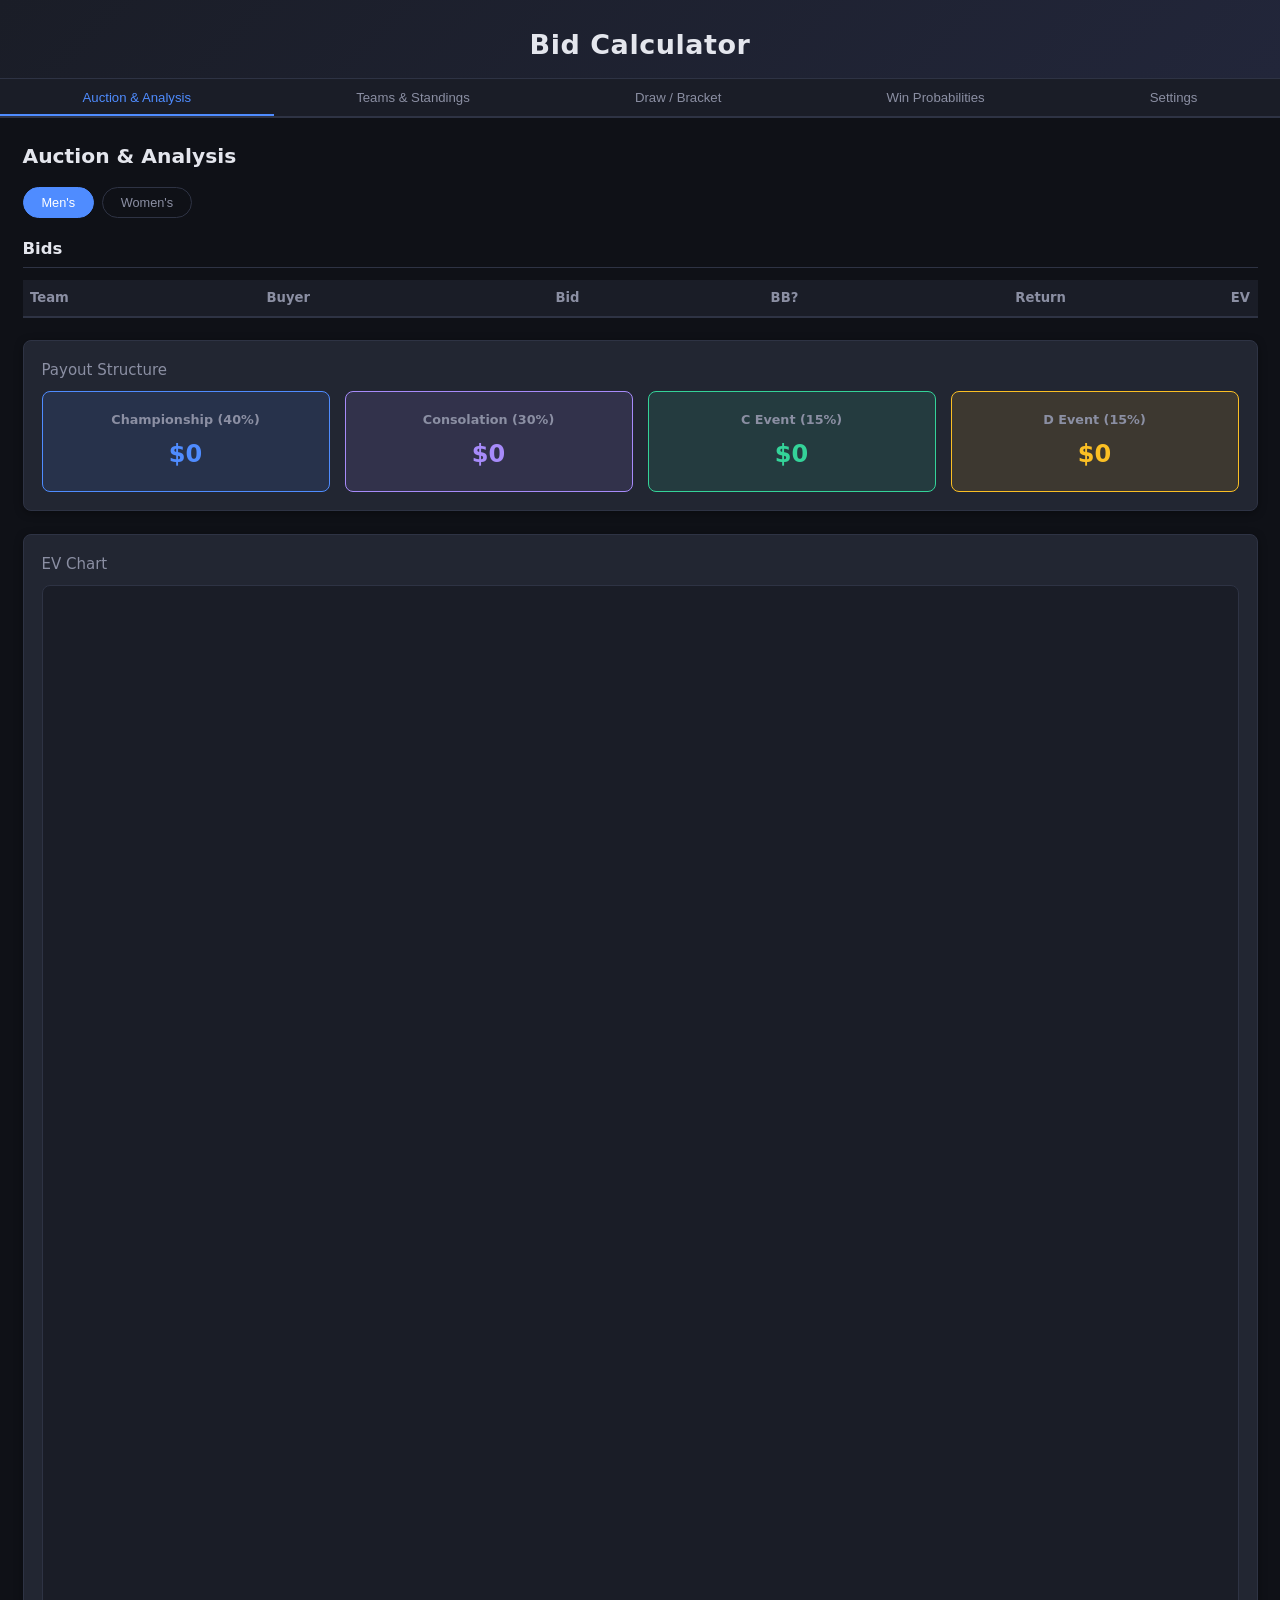
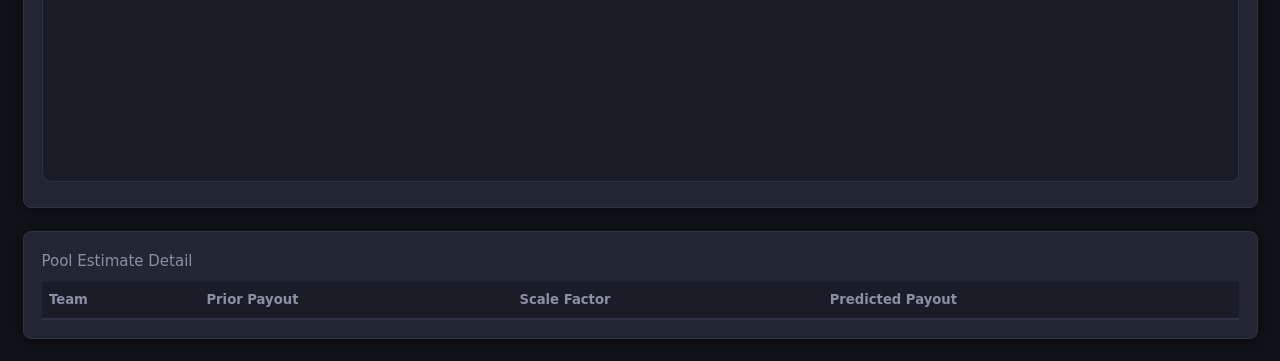
==== index.html @ 03e73da7 "Refactor event payout labels: Update A/B Event to Championship/Consolation" ====
<!DOCTYPE html>
<html lang="en">
<head>
  <meta charset="UTF-8">
  <meta name="viewport" content="width=device-width, initial-scale=1.0">
  <title>Calcutta Auction — Curling Bonspiel</title>
  <link rel="stylesheet" href="css/styles.css">
</head>
<body>
  <header>
    <h1>Bid Calculator</h1>
  </header>

  <nav class="tab-bar">
    <button class="tab active" data-tab="auction">Auction &amp; Analysis</button>
    <button class="tab" data-tab="teams">Teams &amp; Standings</button>
    <button class="tab" data-tab="draw">Draw / Bracket</button>
    <button class="tab" data-tab="odds">Win Probabilities</button>
    <button class="tab" data-tab="settings">Settings</button>
  </nav>



  <!-- ═══════════════════  TEAMS & STANDINGS  ═══════════════════ -->
  <section id="teams" class="panel">
    <h2>Teams &amp; League Standings</h2>
    <div class="division-toggle">
      <button class="div-btn active" data-division="mens">Men's</button>
      <button class="div-btn" data-division="womens">Women's</button>
    </div>

    <table id="standings-table" class="sortable">
      <thead>
        <tr>
          <th data-sort="name">Team</th>
          <th data-sort="wins">W</th>
          <th data-sort="losses">L</th>
          <th data-sort="ties">T</th>
          <th data-sort="winPct">Win %</th>
        </tr>
      </thead>
      <tbody></tbody>
    </table>

    <div class="card wide" style="margin-top:1.5rem;">
      <h3>Head-to-Head Records</h3>
      <div id="h2h-matrix" class="matrix-container"></div>
    </div>
  </section>

  <!-- ═══════════════════  DRAW / BRACKET  ═══════════════════ -->
  <section id="draw" class="panel">
    <h2>Draw / Bracket</h2>
    <div class="division-toggle">
      <button class="div-btn active" data-division="mens">Men's</button>
      <button class="div-btn" data-division="womens">Women's</button>
    </div>

    <div class="event-tabs">
      <button class="event-tab active" data-event="a">A Event</button>
      <button class="event-tab" data-event="b">B Event</button>
      <button class="event-tab" data-event="champ">Championship</button>
      <button class="event-tab" data-event="c">C Event</button>
      <button class="event-tab" data-event="d">D Event</button>
      <button class="event-tab" data-event="path">Path to Win</button>
    </div>

    <div id="bracket-container"></div>
  </section>

  <!-- ═══════════════════  WIN PROBABILITIES  ═══════════════════ -->
  <section id="odds" class="panel">
    <h2>Win Probabilities</h2>
    <div class="division-toggle">
      <button class="div-btn active" data-division="mens">Men's</button>
      <button class="div-btn" data-division="womens">Women's</button>
    </div>

    <table id="odds-table">
      <thead>
        <tr>
          <th>Team</th>
          <th>Champ %</th>
          <th>Consol %</th>
          <th>C %</th>
          <th>D %</th>
          <th>Any Event %</th>
        </tr>
      </thead>
      <tbody></tbody>
    </table>

    <div class="card wide" style="margin-top:1.5rem;">
      <h3>Probability Chart</h3>
      <canvas id="odds-chart" height="300"></canvas>
    </div>
  </section>

  <!-- ═══════════════════  AUCTION & ANALYSIS  ═══════════════════ -->
  <section id="auction" class="panel active">
    <h2>Auction &amp; Analysis</h2>
    <div class="division-toggle">
      <button class="div-btn active" data-division="mens">Men's</button>
      <button class="div-btn" data-division="womens">Women's</button>
    </div>

    <!-- ── Bids Entry ── -->
    <div class="auction-section">
      <h3 class="section-heading">Bids</h3>

      <table id="bids-table">
        <thead>
          <tr>
            <th>Team</th>
            <th>Buyer</th>
            <th>Bid</th>
            <th>BB?</th>
            <th>Return</th>
            <th>EV</th>
          </tr>
        </thead>
        <tbody></tbody>
      </table>
    </div>

    <!-- ── Payout Structure ── -->
    <div class="card wide" style="margin-top:1.5rem;">
      <h3>Payout Structure</h3>
      <div class="payout-grid">
        <div class="payout-card a-event">
          <h4 id="payout-a-hdr">Championship (40%)</h4>
          <p id="payout-a" class="big-number">$0</p>
        </div>
        <div class="payout-card b-event">
          <h4 id="payout-b-hdr">Consolation (30%)</h4>
          <p id="payout-b" class="big-number">$0</p>
        </div>
        <div class="payout-card c-event">
          <h4 id="payout-c-hdr">C Event (15%)</h4>
          <p id="payout-c" class="big-number">$0</p>
        </div>
        <div class="payout-card d-event">
          <h4 id="payout-d-hdr">D Event (15%)</h4>
          <p id="payout-d" class="big-number">$0</p>
        </div>
      </div>
    </div>

    <!-- ── Charts ── -->
    <div class="card wide" style="margin-top:1.5rem;">
      <h3>EV Chart</h3>
      <canvas id="ev-chart" height="300"></canvas>
    </div>

    <div class="card wide" style="margin-top:1.5rem;">
      <h3>Pool Estimate Detail</h3>
      <table id="pool-table">
        <thead>
          <tr><th>Team</th><th>Prior Payout</th><th>Scale Factor</th><th>Predicted Payout</th></tr>
        </thead>
        <tbody></tbody>
      </table>
    </div>
  </section>

  <!-- ═══════════════════  SETTINGS  ═══════════════════ -->
  <section id="settings" class="panel">
    <h2>Settings</h2>

    <div class="settings-grid">
      <div class="card">
        <h3>Payout Configuration</h3>
        <div class="form-group">
          <label>Championship Payout %</label>
          <input type="number" id="set-payout-a" value="40" min="0" max="100">
        </div>
        <div class="form-group">
          <label>Consolation Payout %</label>
          <input type="number" id="set-payout-b" value="30" min="0" max="100">
        </div>
        <div class="form-group">
          <label>C Event Payout %</label>
          <input type="number" id="set-payout-c" value="15" min="0" max="100">
        </div>
        <div class="form-group">
          <label>D Event Payout %</label>
          <input type="number" id="set-payout-d" value="15" min="0" max="100">
        </div>
      </div>

      <div class="card">
        <h3>Prior Year Pools</h3>
        <div class="form-group">
          <label>Men's Pool (2025)</label>
          <input type="number" id="set-mens-pool" value="12400">
        </div>
        <div class="form-group">
          <label>Women's Pool (2025)</label>
          <input type="number" id="set-womens-pool" value="4700">
        </div>
      </div>

      <div class="card">
        <h3>Self Buy-Back</h3>
        <div class="form-group">
          <label>Buy-Back Fee</label>
          <input type="number" id="set-buyback-fee" value="40">
        </div>
        <div class="form-group">
          <label>Buy-Back Payout Share %</label>
          <input type="number" id="set-buyback-pct" value="25">
        </div>
      </div>



      <div class="card">
        <h3>Odds Weights (Python script)</h3>
        <div class="info-box" style="margin-bottom:0;">
          <p>Win probabilities are computed offline via:<br>
          <code>python scripts/calculate_odds.py</code></p>
          <p style="margin-top:.4rem;">Configure weights with CLI flags:<br>
          <code>--standings-weight 0.5 --h2h-weight 0.3 --draw-weight 0.2</code></p>
        </div>
      </div>

      <div class="card">
        <h3>Data Management</h3>
        <button id="btn-save-all" class="btn btn-primary" style="width:100%;margin-bottom:0.5rem;">Save All Data (LocalStorage)</button>
        <button id="btn-load-all" class="btn" style="width:100%;margin-bottom:0.5rem;">Load Saved Data</button>
        <button id="btn-export-all" class="btn" style="width:100%;margin-bottom:0.5rem;">Export All as JSON</button>
        <button id="btn-clear-all" class="btn btn-danger" style="width:100%;">Clear All Data</button>
      </div>
    </div>
  </section>

  <!-- ═══════════════════  MODALS  ═══════════════════ -->
  <div id="modal-overlay" class="modal-overlay hidden">
    <div id="modal" class="modal">
      <div class="modal-header">
        <h3 id="modal-title"></h3>
        <button class="modal-close">&times;</button>
      </div>
      <div id="modal-body" class="modal-body"></div>
      <div class="modal-footer">
        <button id="modal-cancel" class="btn">Cancel</button>
        <button id="modal-save" class="btn btn-primary">Save</button>
      </div>
    </div>
  </div>

  <!-- Scripts -->
  <script src="js/bundled-data.js"></script>
  <script src="js/pool-estimator.js"></script>
  <script src="js/odds.js"></script>
  <script src="js/data.js"></script>
  <script src="js/app.js"></script>
</body>
</html>
---- css/styles.css ----
/* ═══════════════════════════════════════════════════════════
   Calcutta Auction — Curling Bonspiel  |  Styles
   ═══════════════════════════════════════════════════════════ */

:root {
  --bg:        #0f1117;
  --surface:   #1a1d27;
  --card:      #222632;
  --border:    #2e3344;
  --text:      #e4e6ed;
  --muted:     #8b8fa3;
  --primary:   #4f8cff;
  --primary-h: #6ba0ff;
  --success:   #34d399;
  --warning:   #fbbf24;
  --danger:    #f87171;
  --a-event:   #4f8cff;
  --b-event:   #a78bfa;
  --c-event:   #34d399;
  --d-event:   #fbbf24;
  --radius:    8px;
  --shadow:    0 2px 8px rgba(0,0,0,.35);
}

*, *::before, *::after { box-sizing: border-box; margin: 0; padding: 0; }

html { font-size: 15px; }

body {
  font-family: 'Segoe UI', system-ui, -apple-system, sans-serif;
  background: var(--bg);
  color: var(--text);
  min-height: 100vh;
  line-height: 1.55;
}

/* ── Header ── */
header {
  text-align: center;
  padding: 1.6rem 1rem .8rem;
  background: linear-gradient(135deg, #1a1d27 0%, #22263a 100%);
  border-bottom: 1px solid var(--border);
}
header h1 { font-size: 1.8rem; font-weight: 700; letter-spacing: .02em; }
.subtitle { color: var(--muted); margin-top: .25rem; font-size: .92rem; }

/* ── Tab Bar ── */
.tab-bar {
  display: flex;
  gap: 0;
  background: var(--surface);
  border-bottom: 2px solid var(--border);
  overflow-x: auto;
  scrollbar-width: thin;
}
.tab {
  flex: 1 1 auto;
  padding: .75rem 1.1rem;
  border: none;
  background: none;
  color: var(--muted);
  cursor: pointer;
  font-size: .88rem;
  font-weight: 500;
  white-space: nowrap;
  transition: color .2s, box-shadow .2s;
}
.tab:hover { color: var(--text); }
.tab.active {
  color: var(--primary);
  box-shadow: inset 0 -2px 0 var(--primary);
}

/* ── Panels ── */
.panel { display: none; padding: 1.5rem; max-width: 1280px; margin: 0 auto; }
.panel.active { display: block; }
.panel h2 { margin-bottom: 1rem; font-size: 1.35rem; }

/* ── Division Toggles ── */
.division-toggle { display: flex; gap: .5rem; margin-bottom: 1.2rem; }
.div-btn {
  padding: .45rem 1.2rem;
  border: 1px solid var(--border);
  border-radius: 20px;
  background: none;
  color: var(--muted);
  cursor: pointer;
  font-size: .85rem;
  transition: all .2s;
}
.div-btn.active {
  background: var(--primary);
  color: #fff;
  border-color: var(--primary);
}

/* ── Toolbar ── */
.toolbar { display: flex; gap: .6rem; align-items: center; flex-wrap: wrap; margin-bottom: 1rem; }

/* ── Buttons ── */
.btn {
  padding: .5rem 1rem;
  border: 1px solid var(--border);
  border-radius: var(--radius);
  background: var(--card);
  color: var(--text);
  cursor: pointer;
  font-size: .85rem;
  transition: background .15s;
}
.btn:hover { background: var(--border); }
.btn-primary { background: var(--primary); border-color: var(--primary); color: #fff; }
.btn-primary:hover { background: var(--primary-h); }
.btn-danger { background: var(--danger); border-color: var(--danger); color: #fff; }
.btn-danger:hover { opacity: .85; }

/* ── Cards ── */
.card {
  background: var(--card);
  border: 1px solid var(--border);
  border-radius: var(--radius);
  padding: 1.2rem;
  box-shadow: var(--shadow);
}
.card h3 { font-size: 1rem; color: var(--muted); margin-bottom: .6rem; font-weight: 500; }
.card.wide { width: 100%; }
.big-number { font-size: 2rem; font-weight: 700; color: var(--primary); }

/* Dashboard grid */
.dashboard-grid {
  display: grid;
  grid-template-columns: repeat(auto-fit, minmax(200px, 1fr));
  gap: 1rem;
  margin-bottom: 1.5rem;
}

/* Payout grid */
.payout-grid {
  display: grid;
  grid-template-columns: repeat(auto-fit, minmax(180px, 1fr));
  gap: 1rem;
}
.payout-card { text-align: center; padding: 1.2rem; border-radius: var(--radius); }
.payout-card.a-event { background: rgba(79,140,255,.12); border: 1px solid var(--a-event); }
.payout-card.b-event { background: rgba(167,139,250,.12); border: 1px solid var(--b-event); }
.payout-card.c-event { background: rgba(52,211,153,.12); border: 1px solid var(--c-event); }
.payout-card.d-event { background: rgba(251,191,36,.12); border: 1px solid var(--d-event); }
.payout-card h4 { font-size: .85rem; color: var(--muted); margin-bottom: .4rem; }
.payout-card .big-number { font-size: 1.6rem; }
.payout-card.a-event .big-number { color: var(--a-event); }
.payout-card.b-event .big-number { color: var(--b-event); }
.payout-card.c-event .big-number { color: var(--c-event); }
.payout-card.d-event .big-number { color: var(--d-event); }

/* ── Tables ── */
table { width: 100%; border-collapse: collapse; font-size: .88rem; }
thead th {
  text-align: left;
  padding: .5rem .5rem;
  background: var(--surface);
  color: var(--muted);
  font-weight: 600;
  border-bottom: 2px solid var(--border);
  cursor: default;
  white-space: nowrap;
  user-select: none;
}
thead th[data-sort] { cursor: pointer; }
thead th[data-sort]:hover { color: var(--primary); }
tbody td {
  padding: .4rem .5rem;
  border-bottom: 1px solid var(--border);
}
tbody tr:hover { background: rgba(79,140,255,.06); }

#bids-table { table-layout: fixed; }
#bids-table th:nth-child(1) { width: 18%; }   /* Team */
#bids-table th:nth-child(2) { width: 22%; }   /* Buyer */
#bids-table th:nth-child(3) { width: 14%; }   /* Bid */
#bids-table th:nth-child(4) { width: 8%; text-align: center; }  /* BB? */
#bids-table th:nth-child(5) { width: 18%; text-align: right; }  /* Return */
#bids-table th:nth-child(6) { width: 14%; text-align: right; }  /* EV */
#bids-table td:nth-child(4) { text-align: center; }
#bids-table td:nth-child(5),
#bids-table td:nth-child(6) { white-space: nowrap; }

/* ── Settings Grid ── */
.settings-grid {
  display: grid;
  grid-template-columns: repeat(auto-fit, minmax(280px, 1fr));
  gap: 1rem;
}
.form-group { margin-bottom: .8rem; }
.form-group label { display: block; font-size: .82rem; color: var(--muted); margin-bottom: .25rem; }
.form-group input, .form-group select {
  width: 100%;
  padding: .45rem .65rem;
  background: var(--surface);
  border: 1px solid var(--border);
  border-radius: var(--radius);
  color: var(--text);
  font-size: .88rem;
}
.form-group input:focus, .form-group select:focus {
  outline: none;
  border-color: var(--primary);
  box-shadow: 0 0 0 2px rgba(79,140,255,.2);
}

.toolbar label {
  display: flex;
  align-items: center;
  gap: .35rem;
  font-size: .85rem;
  color: var(--muted);
  cursor: pointer;
}

/* ── Auction section headings ── */
.auction-section { }
.section-heading {
  font-size: 1.1rem;
  font-weight: 600;
  color: var(--text);
  margin-bottom: .8rem;
  padding-bottom: .4rem;
  border-bottom: 1px solid var(--border);
}

/* ── Info Box ── */
.info-box {
  background: rgba(79,140,255,.08);
  border: 1px solid rgba(79,140,255,.25);
  border-radius: var(--radius);
  padding: .8rem 1rem;
  margin-bottom: 1.2rem;
  font-size: .85rem;
  color: var(--muted);
}

/* ── Modal ── */
.modal-overlay {
  position: fixed;
  inset: 0;
  background: rgba(0,0,0,.55);
  display: flex;
  align-items: center;
  justify-content: center;
  z-index: 1000;
}
.modal-overlay.hidden { display: none; }
.modal {
  background: var(--card);
  border: 1px solid var(--border);
  border-radius: var(--radius);
  width: 90%;
  max-width: 520px;
  box-shadow: 0 8px 32px rgba(0,0,0,.5);
}
.modal-header {
  display: flex;
  justify-content: space-between;
  align-items: center;
  padding: 1rem 1.2rem;
  border-bottom: 1px solid var(--border);
}
.modal-header h3 { font-size: 1.05rem; }
.modal-close {
  background: none;
  border: none;
  color: var(--muted);
  font-size: 1.4rem;
  cursor: pointer;
}
.modal-close:hover { color: var(--text); }
.modal-body { padding: 1.2rem; }
.modal-footer { display: flex; justify-content: flex-end; gap: .5rem; padding: .8rem 1.2rem; border-top: 1px solid var(--border); }

/* ── H2H Matrix ── */
.matrix-container { overflow-x: auto; }
.matrix-container table { font-size: .78rem; }
.matrix-container th, .matrix-container td { text-align: center; padding: .35rem .5rem; min-width: 45px; }
.matrix-container td.win { background: rgba(52,211,153,.15); color: var(--success); }
.matrix-container td.loss { background: rgba(248,113,113,.12); color: var(--danger); }
.matrix-container td.self { background: var(--surface); color: var(--muted); }

/* ── Event tabs ── */
.event-tabs {
  display: flex; gap: .5rem; margin-bottom: 1rem; flex-wrap: wrap;
}
.event-tab {
  padding: .4rem 1rem; border: 1px solid var(--border); border-radius: var(--radius);
  background: var(--surface); color: var(--text); cursor: pointer; font-size: .85rem;
  transition: background .2s, border-color .2s;
}
.event-tab:hover { border-color: var(--accent); }
.event-tab.active { background: var(--accent); color: #fff; border-color: var(--accent); }

/* ── Bracket tree ── */
.bracket-event { display: none; }
.bracket-event.active { display: block; }

.qualifier-section { margin-bottom: 1.5rem; }
.qualifier-section h4 { color: var(--accent); margin-bottom: .5rem; font-size: .95rem; }

.bracket-tree { display: flex; align-items: center; font-size: .82rem; }
.bt-match { display: flex; align-items: center; }
.bt-seeds { display: flex; flex-direction: column; }
.bt-seed { padding: 2px 0; }
.bt-line { display: flex; flex-direction: column; width: 18px; align-self: stretch; }
.bt-line-t { flex: 1; border-bottom: 2px solid var(--border); border-right: 2px solid var(--border); min-height: 6px; }
.bt-line-b { flex: 1; border-top: 2px solid var(--border); min-height: 6px; }
.bt-out { width: 12px; border-bottom: 2px solid var(--border); align-self: center; }

.bt-team {
  display: inline-block; padding: 3px 10px; margin: 2px 0;
  background: var(--surface); border: 1px solid var(--border); border-radius: 3px;
  white-space: nowrap; min-width: 80px;
}
.bt-team.seed-top { color: var(--success); font-weight: 600; }
.bt-slot {
  display: inline-block; padding: 3px 10px; margin: 2px 0;
  border: 1px dashed var(--border); border-radius: 3px; color: var(--muted);
  font-style: italic; white-space: nowrap; min-width: 80px;
}
.bt-loser { font-size: .72rem; color: var(--muted); margin-left: 4px; white-space: nowrap; }

/* Championship bracket */
.champ-round { margin-bottom: 1rem; }
.champ-round h5 { color: var(--accent); margin-bottom: .4rem; font-size: .88rem; }
.champ-matches { display: flex; flex-wrap: wrap; gap: .5rem; }
.champ-card {
  background: var(--surface); border: 1px solid var(--border); border-radius: var(--radius);
  padding: .5rem 1rem; font-size: .85rem; min-width: 180px;
}
.champ-card .vs { color: var(--muted); margin: 0 .3rem; }
.champ-card .qualifier { color: var(--accent); font-weight: 600; }

/* ── Path to Win ── */
.path-selector { margin-bottom: 1rem; }
.path-selector select {
  background: var(--surface); color: var(--text); border: 1px solid var(--border);
  border-radius: var(--radius); padding: .45rem .8rem; font-size: .9rem; min-width: 200px;
}
.path-rounds { display: flex; flex-direction: column; gap: .75rem; }
.path-round {
  display: flex; align-items: flex-start; gap: .75rem;
}
.path-round-label {
  min-width: 130px; flex-shrink: 0; font-weight: 600; font-size: .85rem;
  color: var(--accent); padding-top: .35rem;
}
.path-opponents {
  display: flex; flex-wrap: wrap; gap: .4rem; align-items: center;
}
.path-opponent {
  background: var(--surface); border: 1px solid var(--border); border-radius: 3px;
  padding: .3rem .7rem; font-size: .82rem; white-space: nowrap;
}
.path-opponent.seed-info { color: var(--muted); font-size: .75rem; }
.path-or { color: var(--muted); font-size: .78rem; font-style: italic; }
.path-divider {
  border: none; border-top: 1px solid var(--border); margin: .25rem 0;
}
.path-section-title {
  font-size: .95rem; font-weight: 700; color: var(--text); margin: .5rem 0 .25rem;
}

/* ── Rating badges ── */
.badge {
  display: inline-block;
  padding: .15rem .55rem;
  border-radius: 12px;
  font-size: .75rem;
  font-weight: 600;
}
.badge-great  { background: rgba(52,211,153,.15); color: var(--success); }
.badge-good   { background: rgba(79,140,255,.15); color: var(--primary); }
.badge-fair   { background: rgba(251,191,36,.15); color: var(--warning); }
.badge-poor   { background: rgba(248,113,113,.15); color: var(--danger); }

/* ── Chart placeholder ── */
canvas { background: var(--surface); border-radius: var(--radius); border: 1px solid var(--border); width: 100%; }

/* ── Responsive ── */
@media (max-width: 768px) {
  header { padding: 1rem .8rem .5rem; }
  header h1 { font-size: 1.3rem; }
  .tab-bar { -webkit-overflow-scrolling: touch; }
  .tab { flex: 0 0 auto; padding: .6rem .7rem; font-size: .75rem; }
  .panel { padding: .7rem; }
  .panel h2 { font-size: 1.1rem; }
  .dashboard-grid { grid-template-columns: repeat(2, 1fr); }
  .settings-grid { grid-template-columns: 1fr; }
  .payout-grid { grid-template-columns: repeat(2, 1fr) !important; gap: .5rem; }
  .payout-card h4 { font-size: .75rem; }
  .payout-card .big-number { font-size: 1.1rem; }

  /* Tables: horizontal scroll wrapper */
  .auction-section, .card.wide { overflow-x: auto; -webkit-overflow-scrolling: touch; }
  #bids-table { table-layout: auto; min-width: 520px; }
  table { font-size: .8rem; }
  thead th { padding: .4rem .35rem; font-size: .75rem; }
  tbody td { padding: .35rem .35rem; }

  /* Bracket tree: scroll horizontally */
  .bracket-tree { font-size: .72rem; }
  .bt-team, .bt-slot { padding: 2px 6px; min-width: 60px; font-size: .72rem; }
  .qualifier-section { overflow-x: auto; -webkit-overflow-scrolling: touch; }

  /* H2H matrix */
  .matrix-container table { font-size: .65rem; }

  /* Path to Win */
  .path-round { flex-direction: column; gap: .3rem; }
  .path-round-label { min-width: unset; }

  /* Charts */
  canvas { height: 200px !important; }

  /* Championship cards */
  .champ-card { min-width: 140px; font-size: .78rem; padding: .4rem .6rem; }
}

/* ── Scrollbar ── */
::-webkit-scrollbar { width: 6px; height: 6px; }
::-webkit-scrollbar-track { background: var(--bg); }
::-webkit-scrollbar-thumb { background: var(--border); border-radius: 3px; }
::-webkit-scrollbar-thumb:hover { background: var(--muted); }
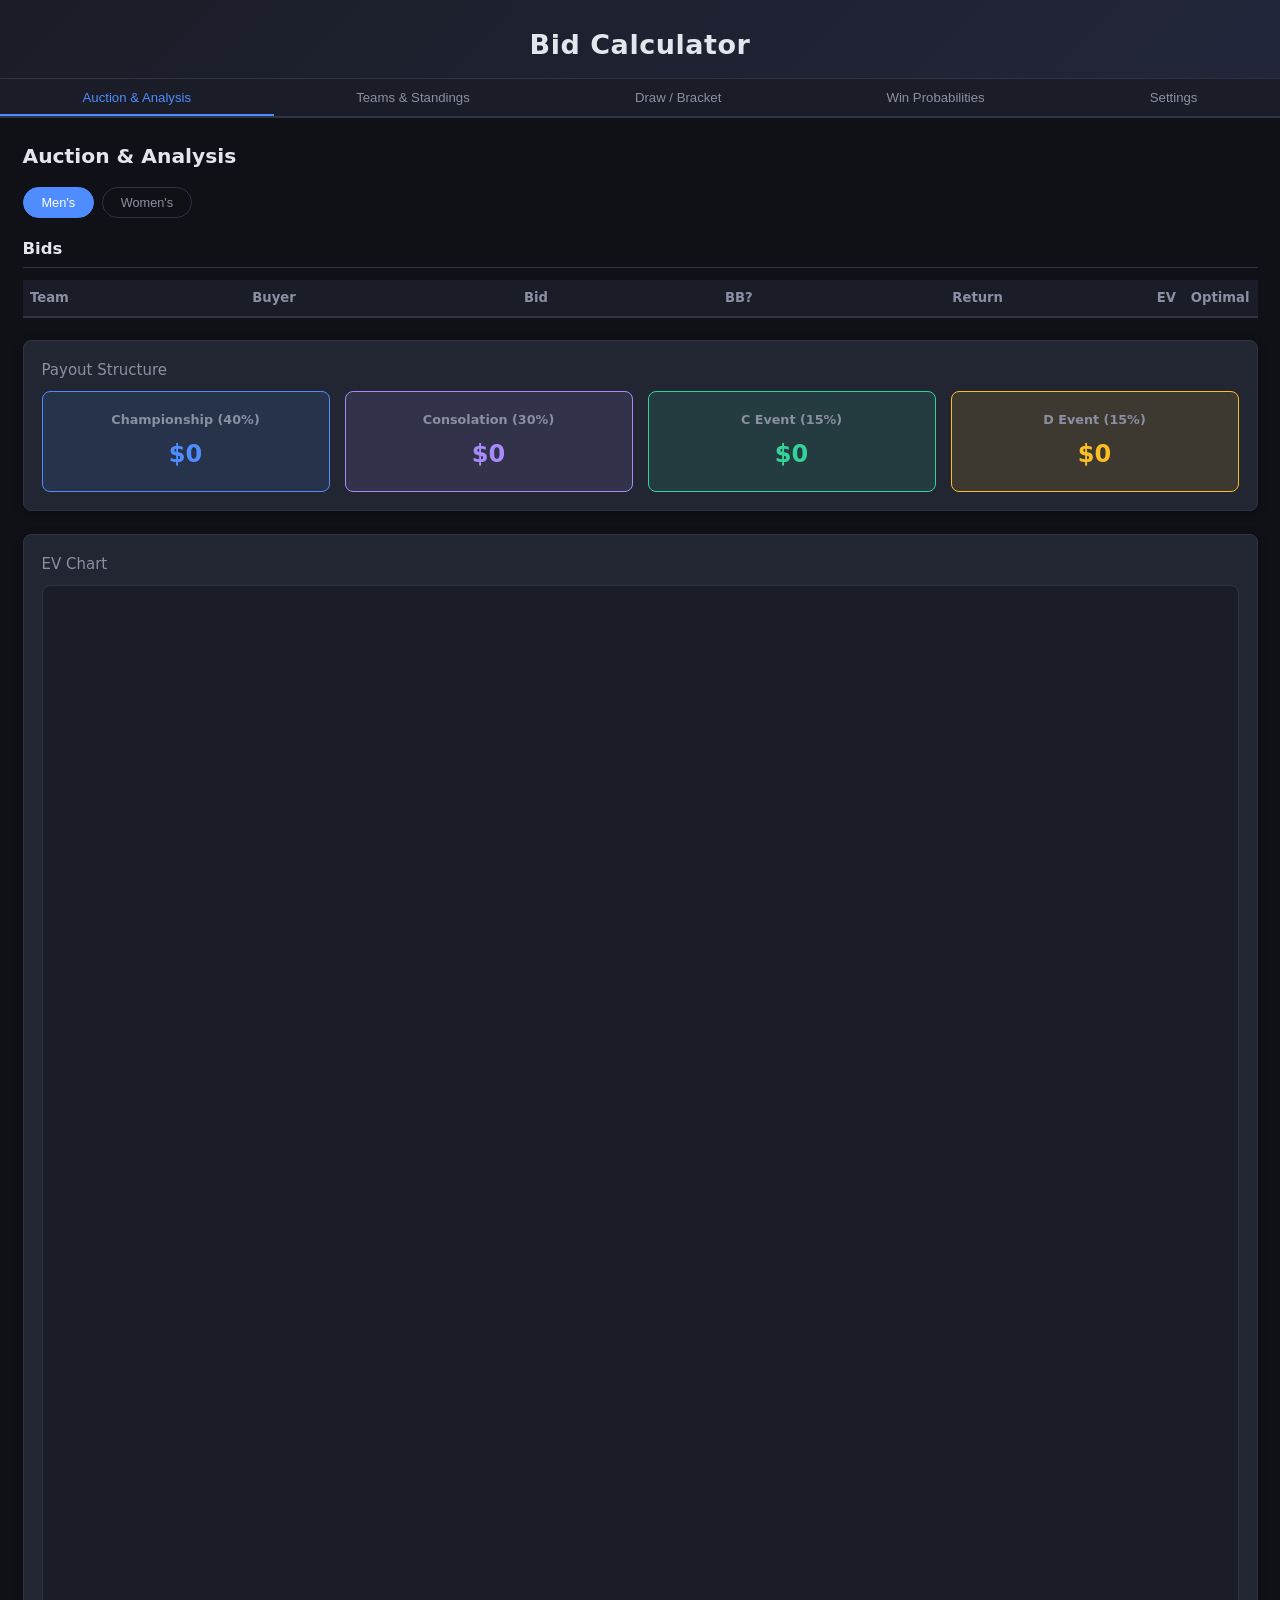
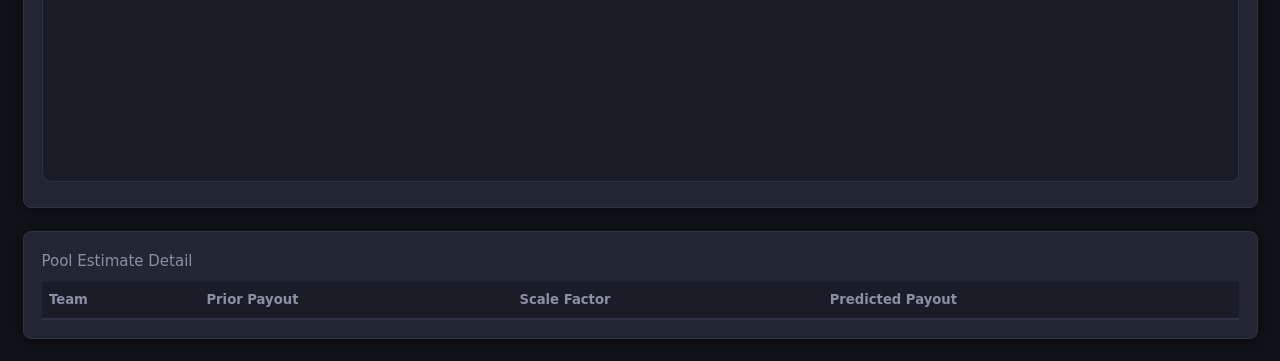
==== commit 8f010bc6: "Enhance pool estimator: add optimal bid calculation and update HTML table structure" ====
--- a/index.html
+++ b/index.html
@@ -117,6 +117,7 @@
             <th>BB?</th>
             <th>Return</th>
             <th>EV</th>
+            <th>Optimal</th>
           </tr>
         </thead>
         <tbody></tbody>
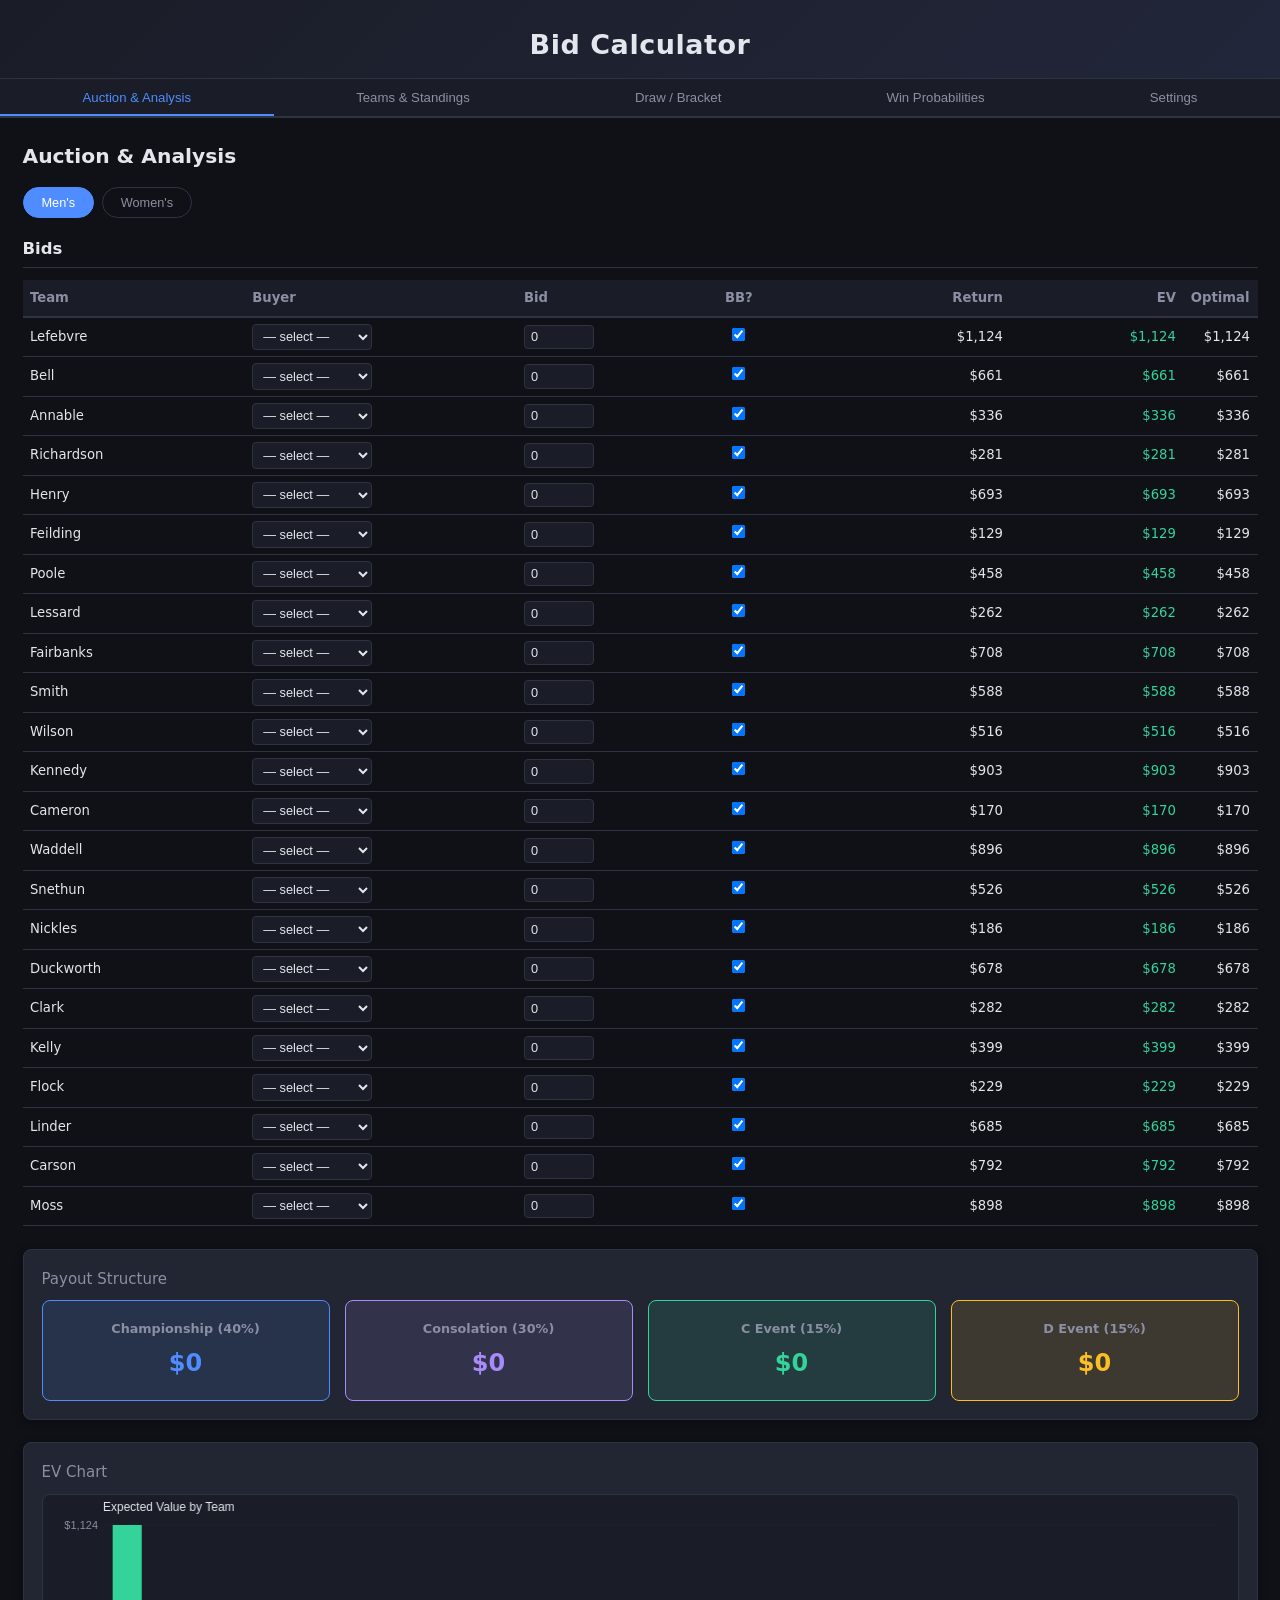
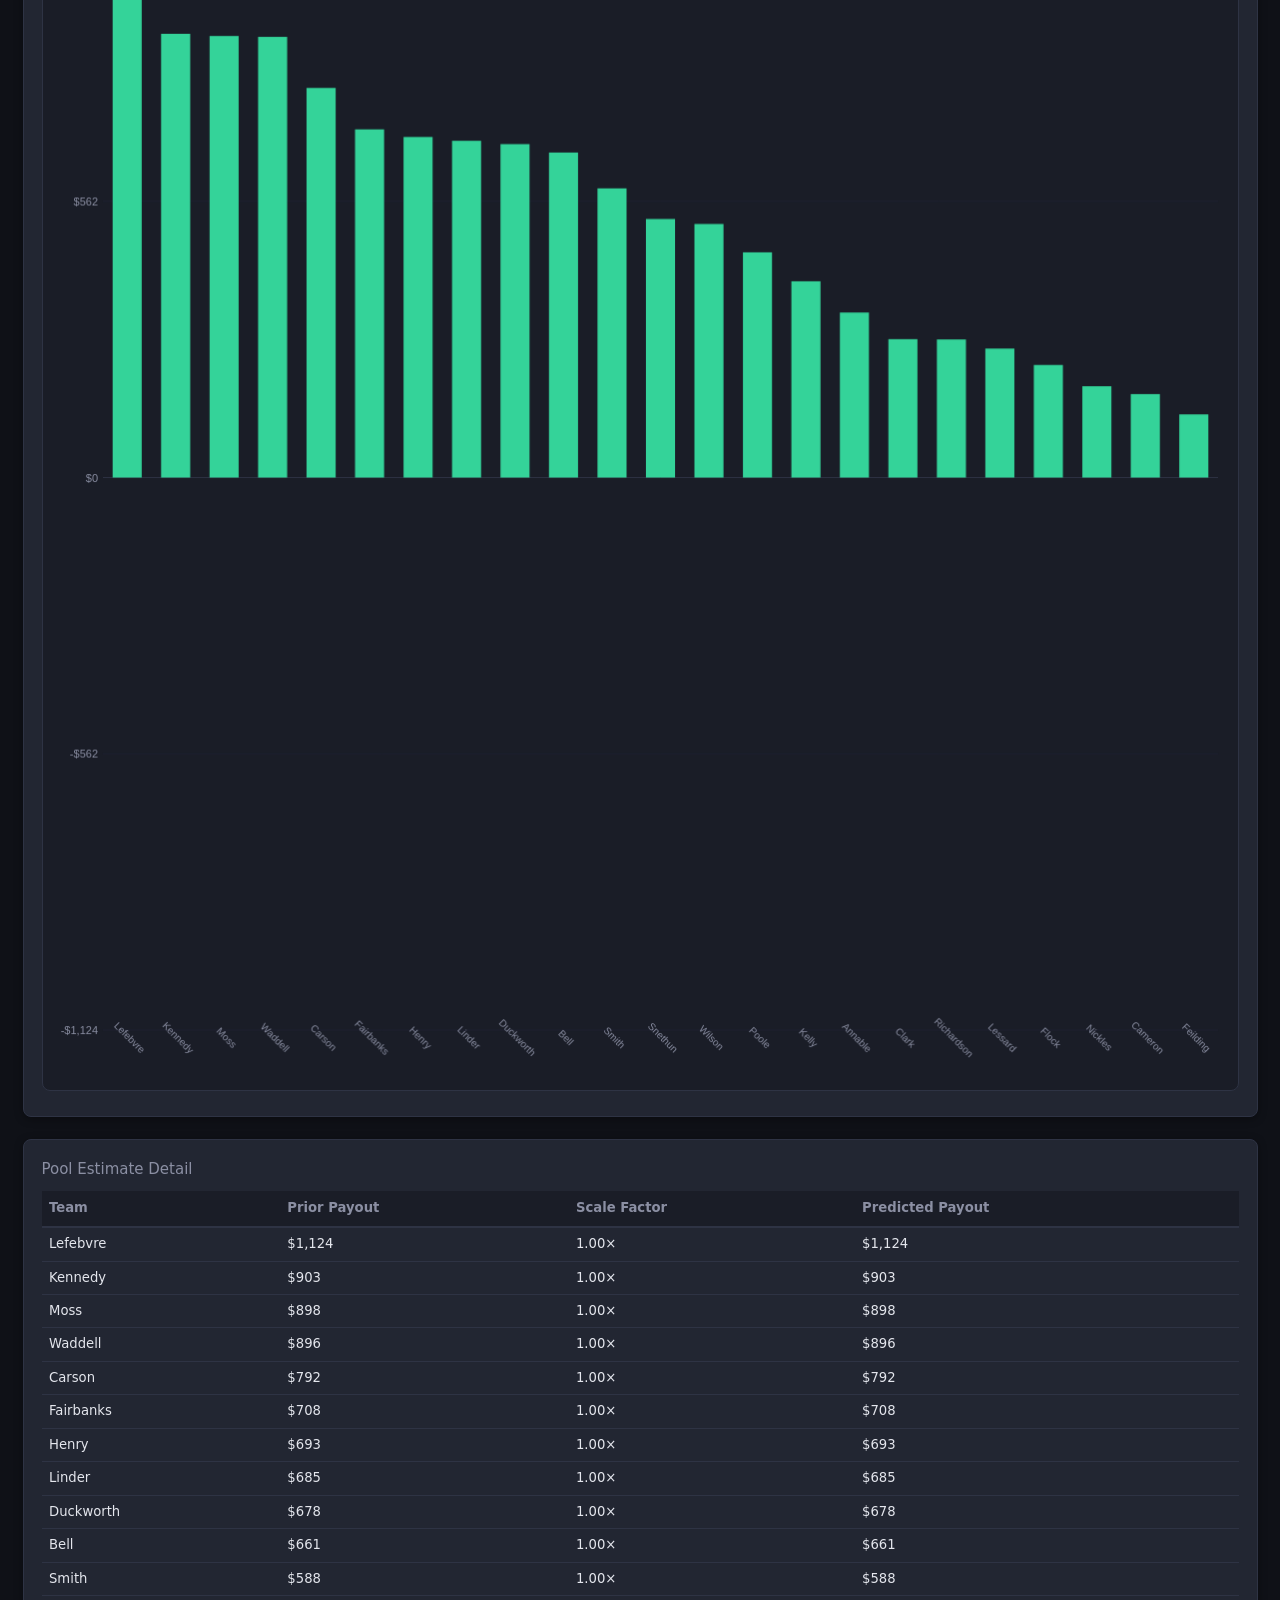
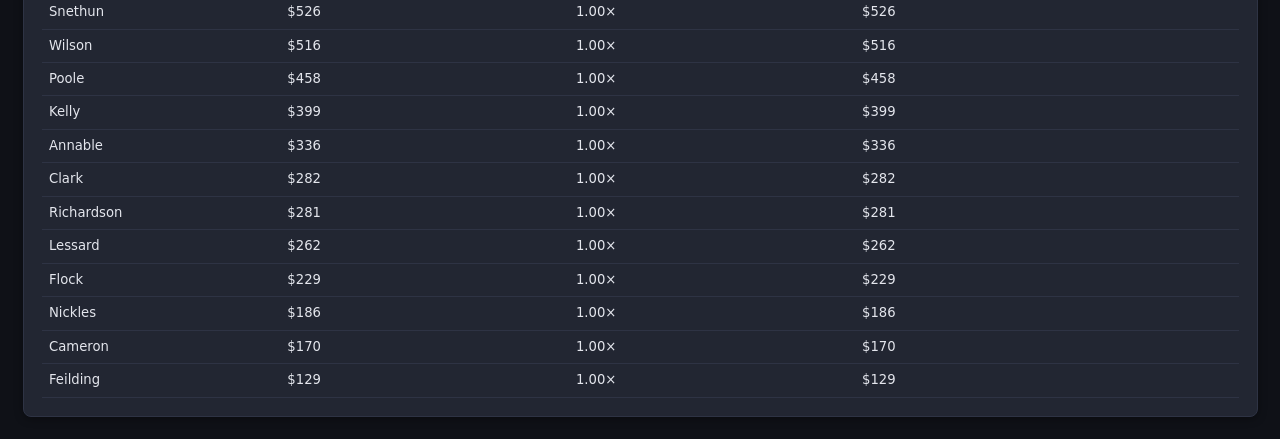
==== commit 92cf6abf: "Refactor: remove head-to-head records from data structures and UI components" ====
--- a/index.html
+++ b/index.html
@@ -42,10 +42,6 @@
       <tbody></tbody>
     </table>
 
-    <div class="card wide" style="margin-top:1.5rem;">
-      <h3>Head-to-Head Records</h3>
-      <div id="h2h-matrix" class="matrix-container"></div>
-    </div>
   </section>
 
   <!-- ═══════════════════  DRAW / BRACKET  ═══════════════════ -->
@@ -221,7 +217,7 @@
           <p>Win probabilities are computed offline via:<br>
           <code>python scripts/calculate_odds.py</code></p>
           <p style="margin-top:.4rem;">Configure weights with CLI flags:<br>
-          <code>--standings-weight 0.5 --h2h-weight 0.3 --draw-weight 0.2</code></p>
+          <code>--standings-weight 0.7 --draw-weight 0.3</code></p>
         </div>
       </div>
 
--- a/css/styles.css
+++ b/css/styles.css
@@ -276,14 +276,6 @@
 .modal-body { padding: 1.2rem; }
 .modal-footer { display: flex; justify-content: flex-end; gap: .5rem; padding: .8rem 1.2rem; border-top: 1px solid var(--border); }
 
-/* ── H2H Matrix ── */
-.matrix-container { overflow-x: auto; }
-.matrix-container table { font-size: .78rem; }
-.matrix-container th, .matrix-container td { text-align: center; padding: .35rem .5rem; min-width: 45px; }
-.matrix-container td.win { background: rgba(52,211,153,.15); color: var(--success); }
-.matrix-container td.loss { background: rgba(248,113,113,.12); color: var(--danger); }
-.matrix-container td.self { background: var(--surface); color: var(--muted); }
-
 /* ── Event tabs ── */
 .event-tabs {
   display: flex; gap: .5rem; margin-bottom: 1rem; flex-wrap: wrap;
@@ -408,9 +400,6 @@
   .bt-team, .bt-slot { padding: 2px 6px; min-width: 60px; font-size: .72rem; }
   .qualifier-section { overflow-x: auto; -webkit-overflow-scrolling: touch; }
 
-  /* H2H matrix */
-  .matrix-container table { font-size: .65rem; }
-
   /* Path to Win */
   .path-round { flex-direction: column; gap: .3rem; }
   .path-round-label { min-width: unset; }
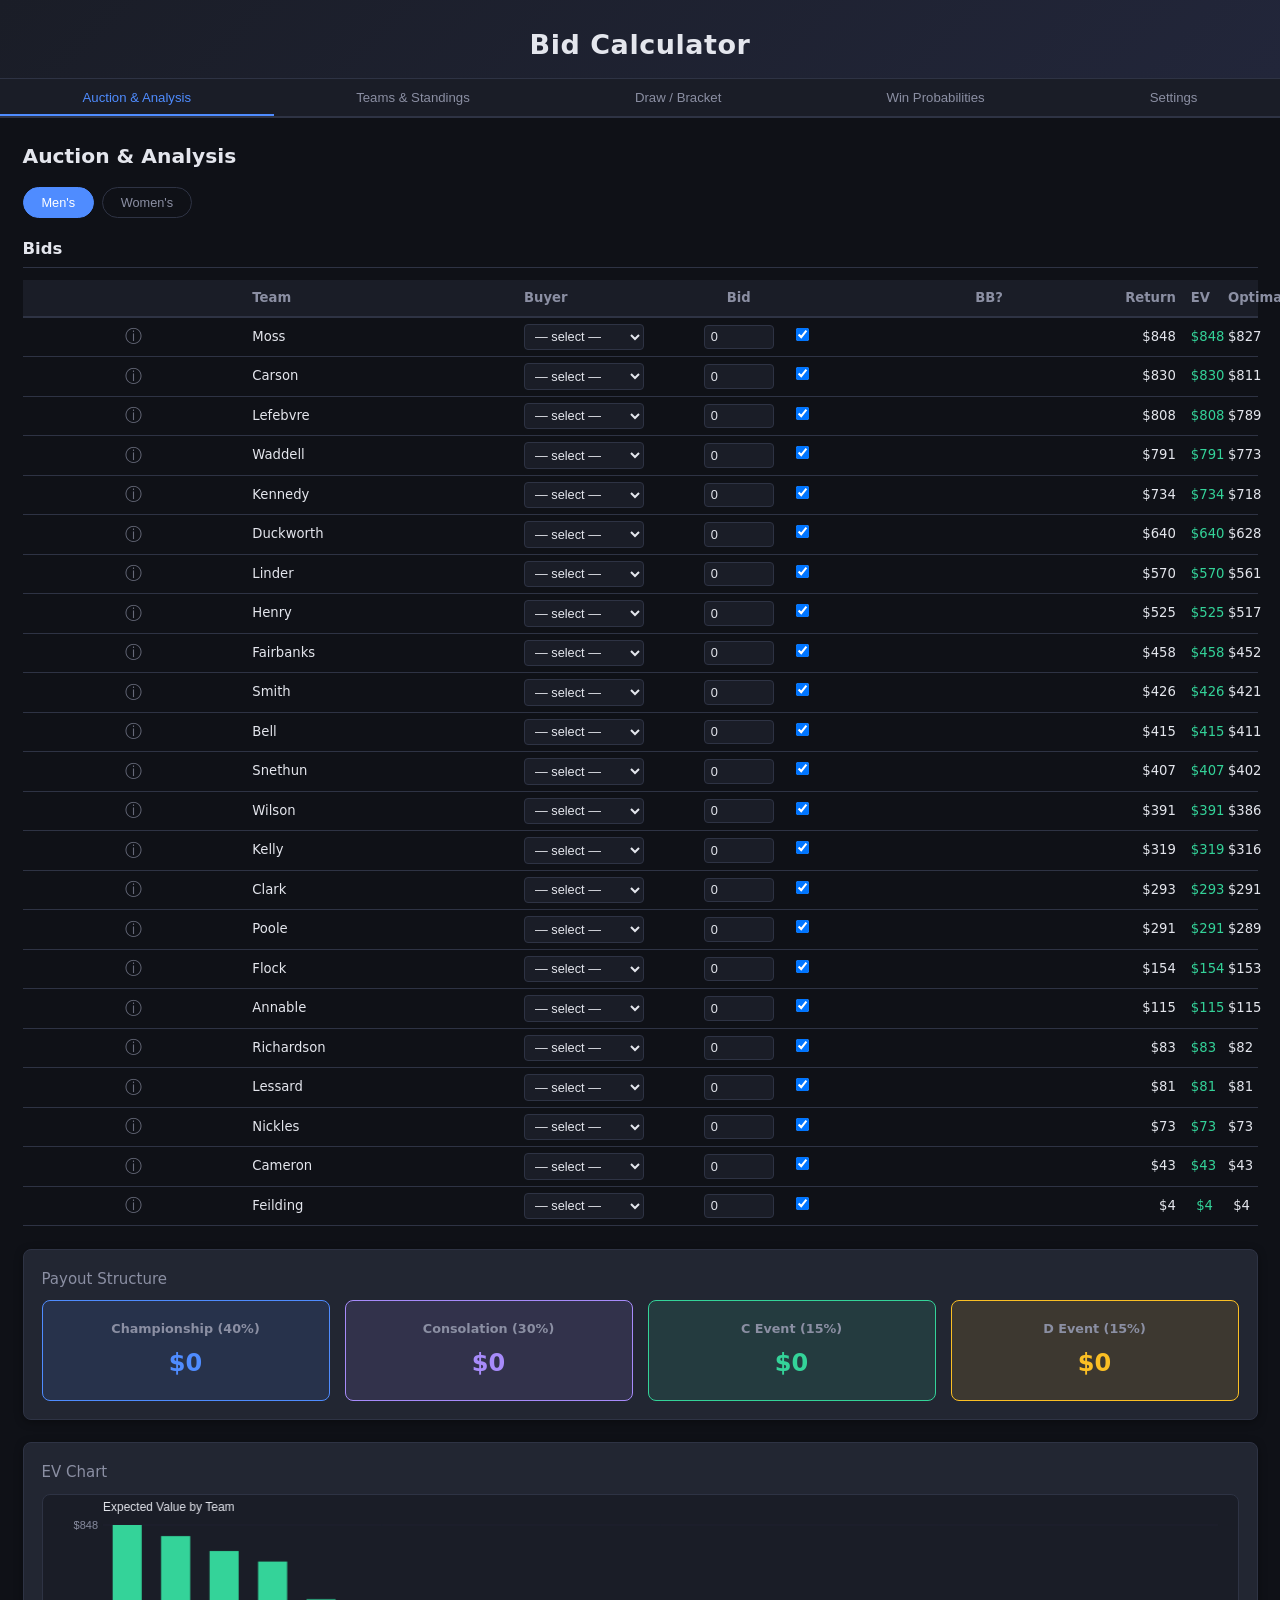
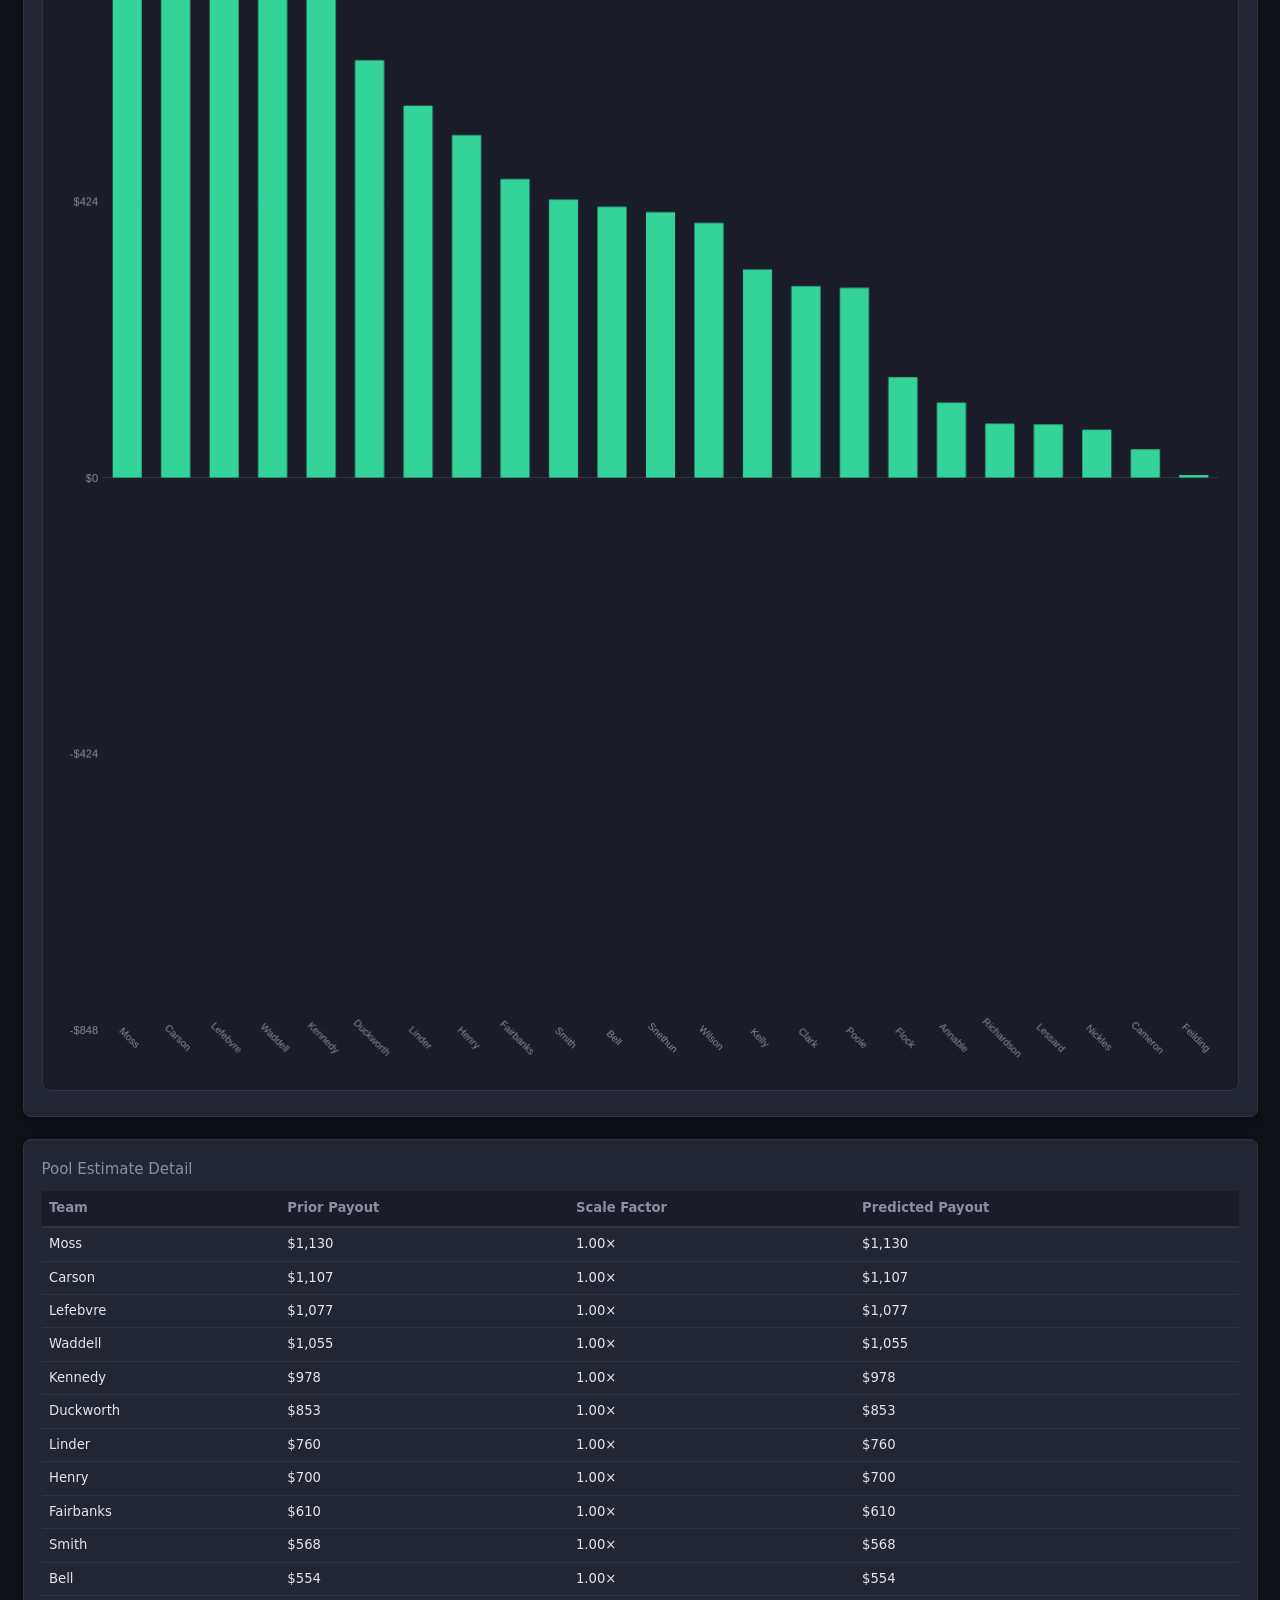
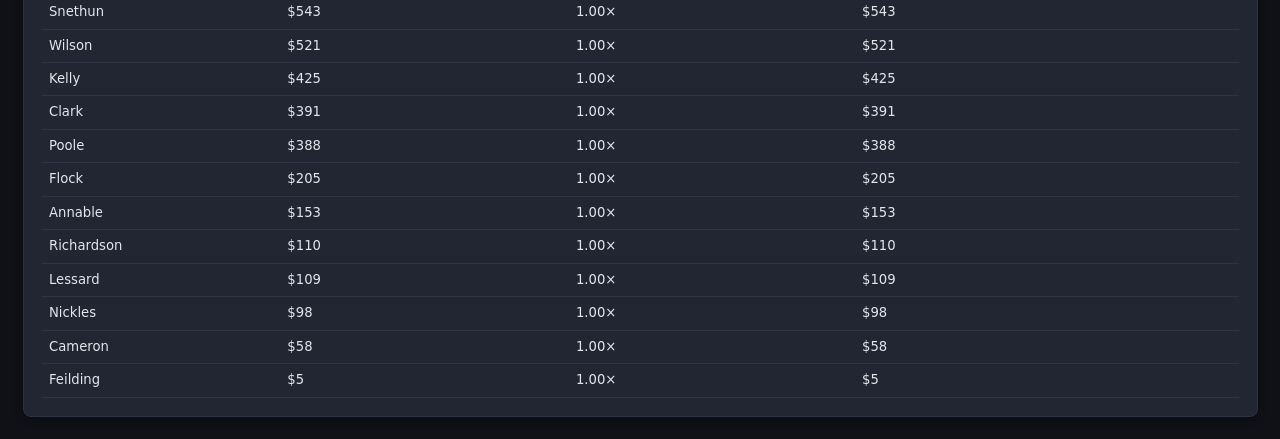
==== commit 57a47ab4: "feat: add team info popup and data integration - Added an info popup to display team details, includ" ====
--- a/index.html
+++ b/index.html
@@ -107,6 +107,7 @@
       <table id="bids-table">
         <thead>
           <tr>
+            <th></th>
             <th>Team</th>
             <th>Buyer</th>
             <th>Bid</th>
@@ -246,6 +247,17 @@
     </div>
   </div>
 
+  <!-- Info popup (read-only) -->
+  <div id="info-overlay" class="modal-overlay hidden">
+    <div class="modal" style="max-width:480px;">
+      <div class="modal-header">
+        <h3 id="info-title"></h3>
+        <button id="info-close" class="modal-close">&times;</button>
+      </div>
+      <div id="info-body" class="modal-body"></div>
+    </div>
+  </div>
+
   <!-- Scripts -->
   <script src="js/bundled-data.js"></script>
   <script src="js/pool-estimator.js"></script>
--- a/css/styles.css
+++ b/css/styles.css
@@ -239,6 +239,7 @@
 }
 
 /* ── Modal ── */
+.info-btn:hover { opacity: 1 !important; color: var(--accent) !important; }
 .modal-overlay {
   position: fixed;
   inset: 0;
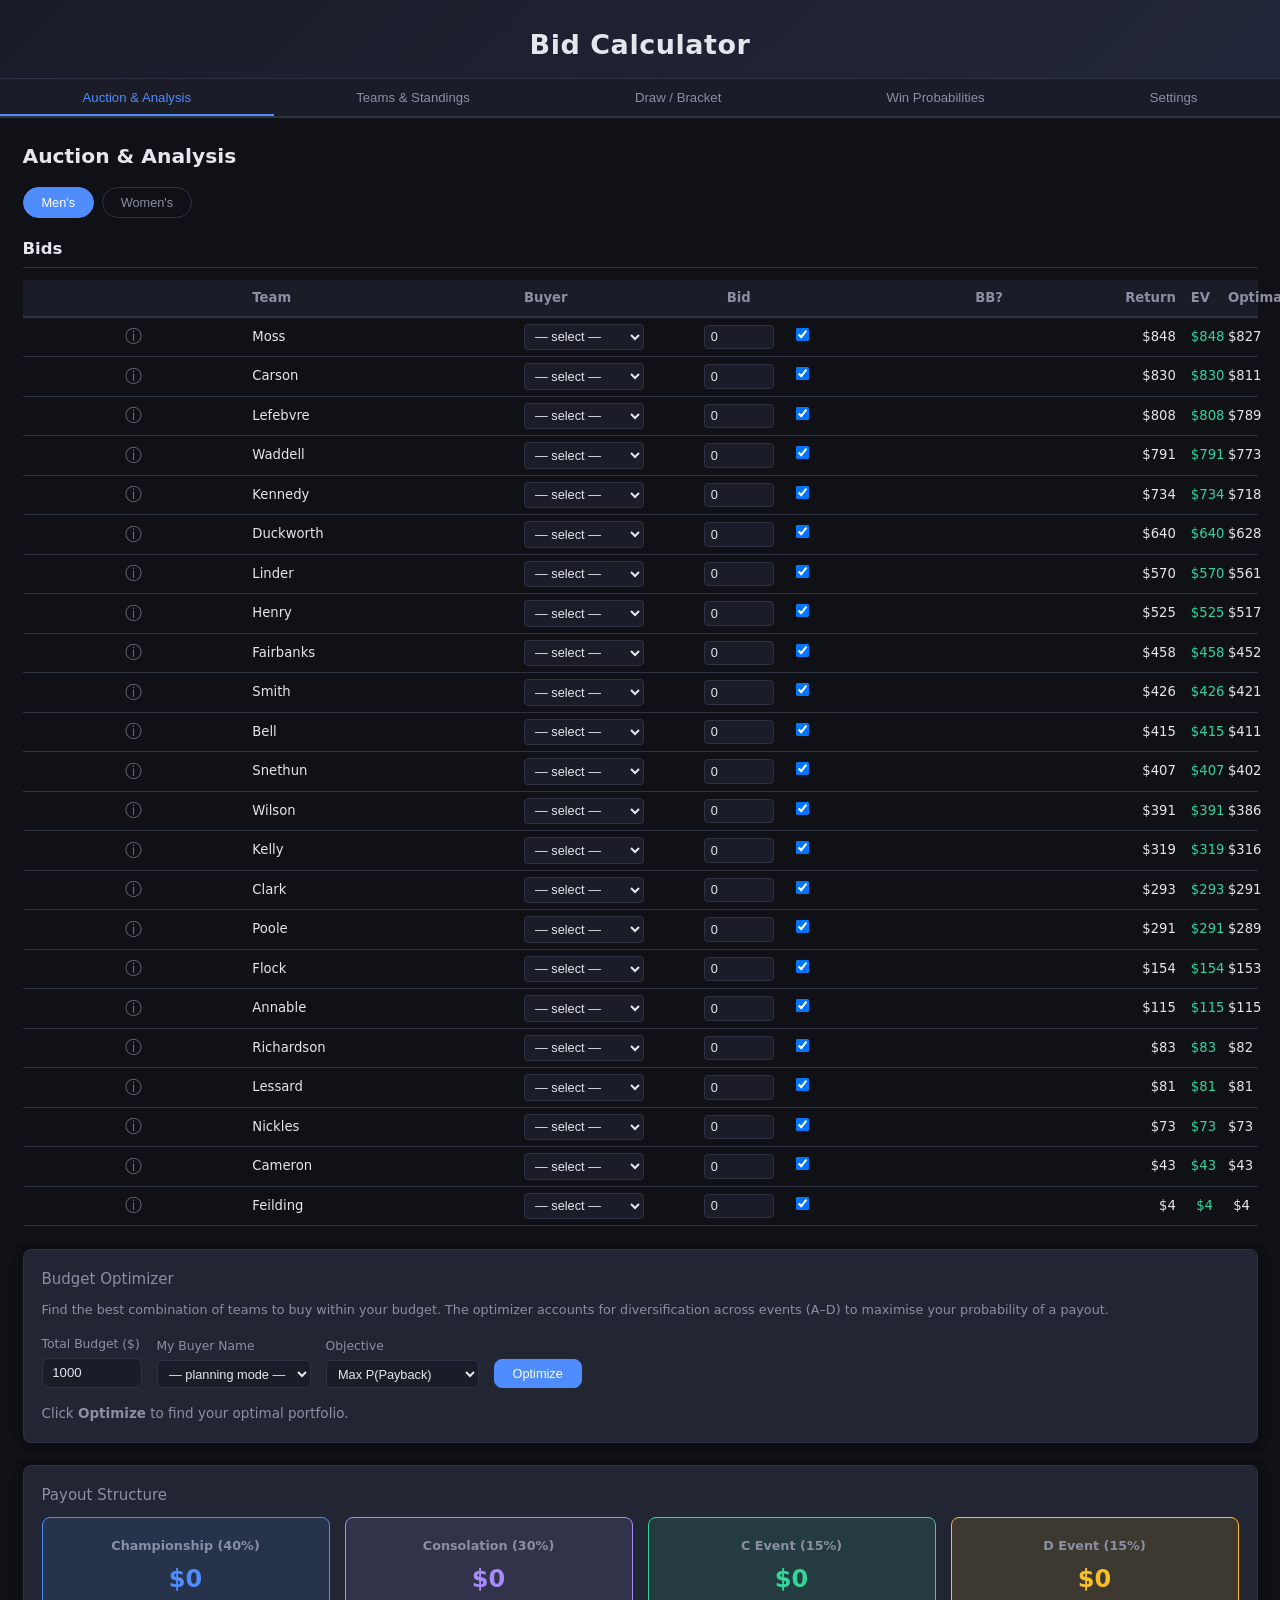
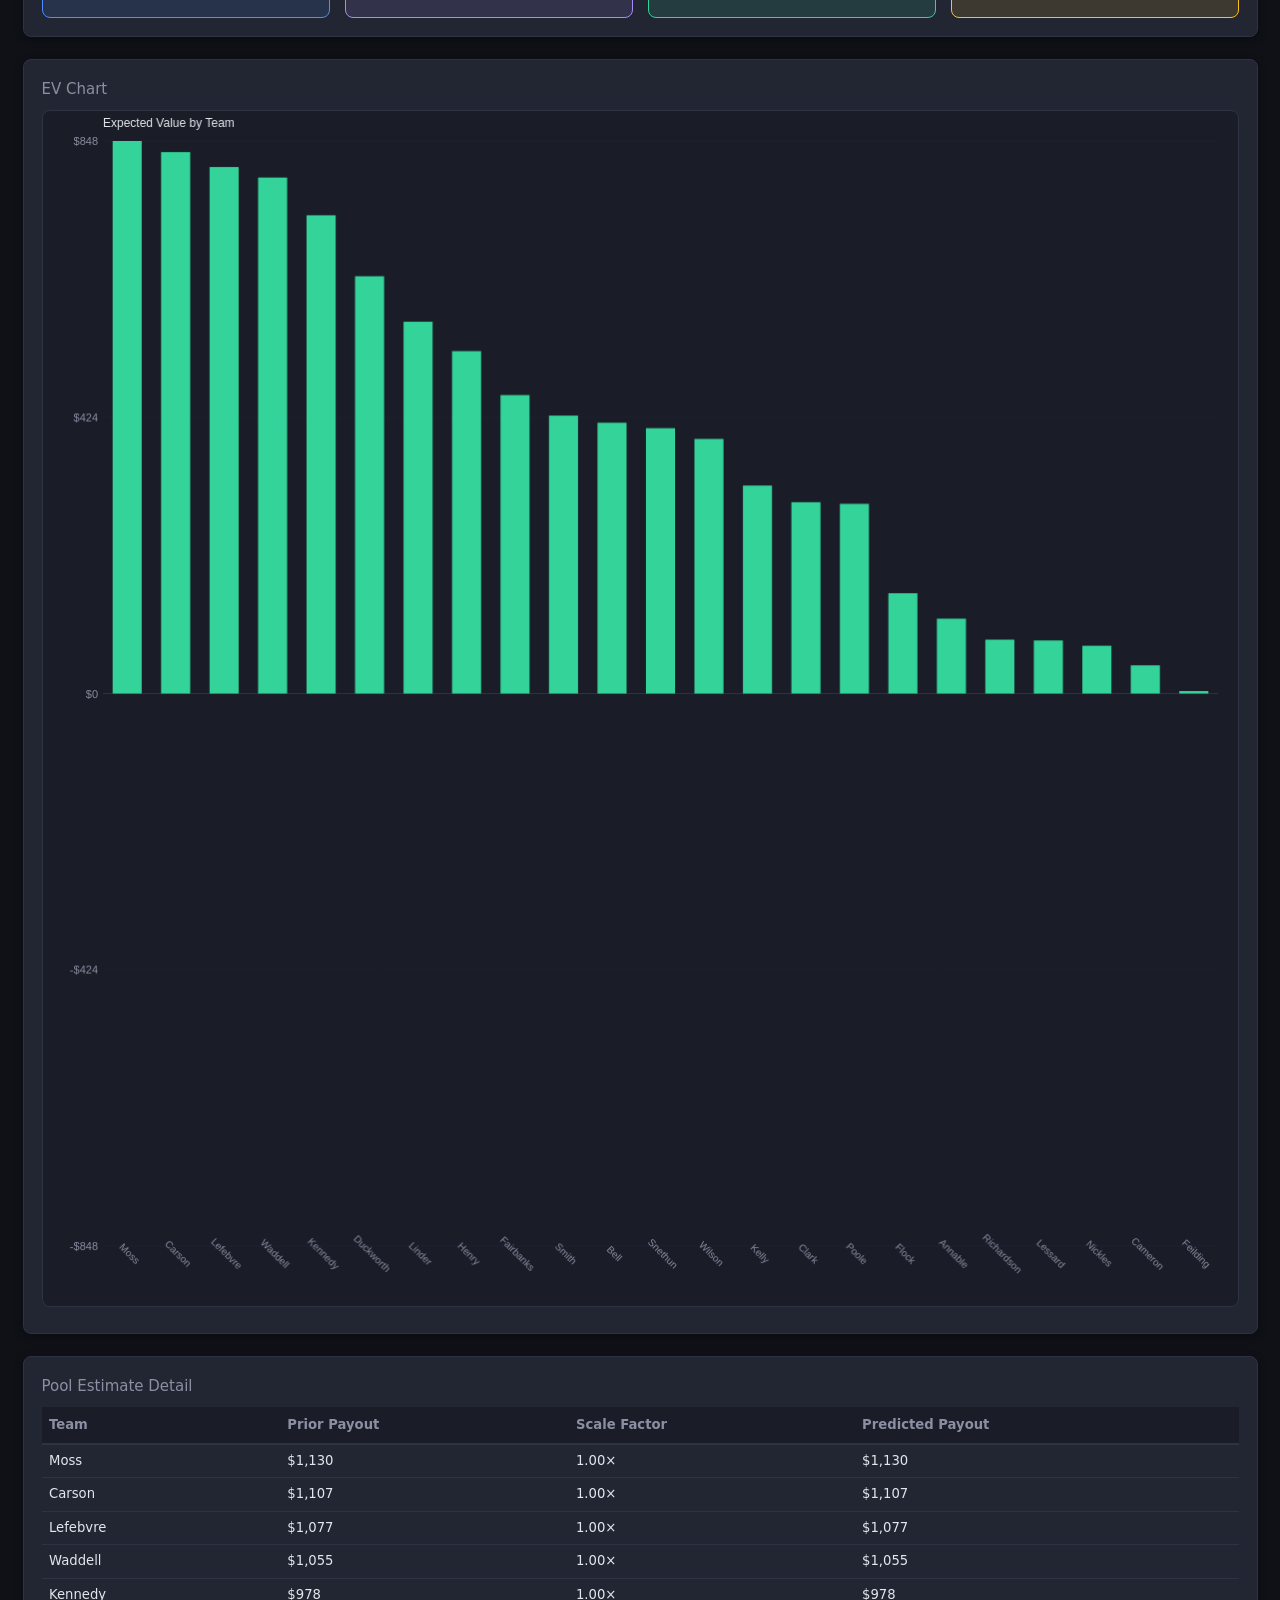
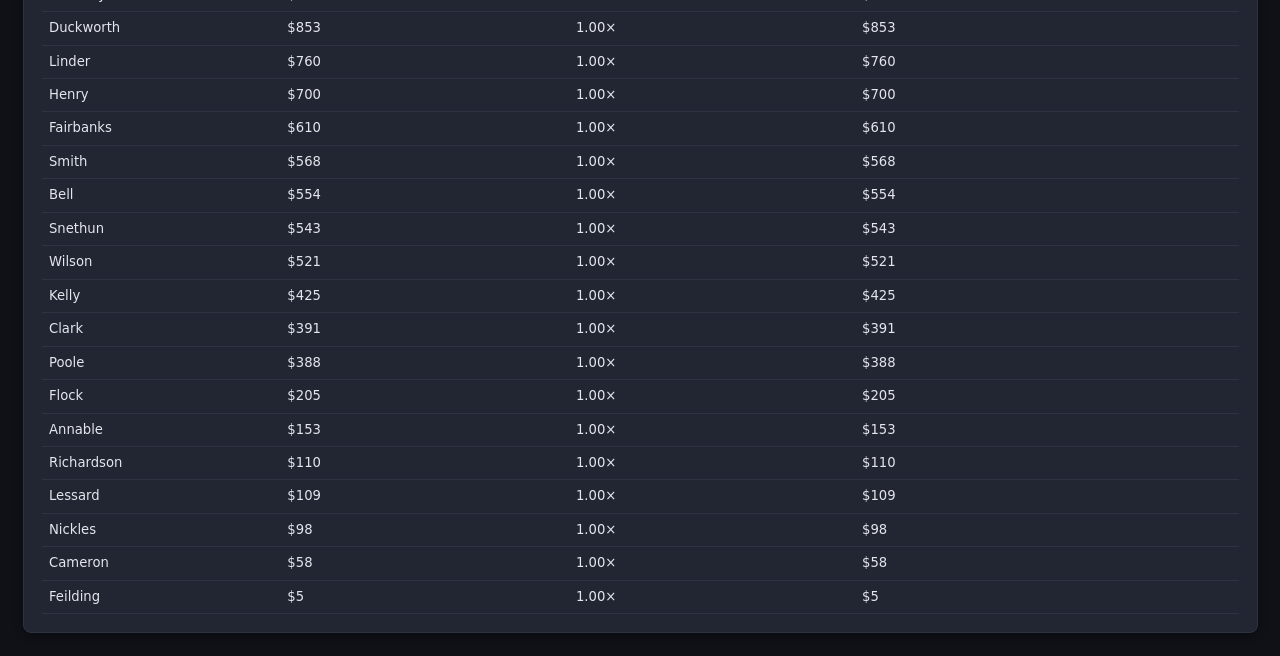
==== commit d15a77cf: "feat: implement budget optimizer with UI and logic for team selection" ====
--- a/index.html
+++ b/index.html
@@ -121,6 +121,42 @@
       </table>
     </div>
 
+    <!-- ── Budget Optimizer ── -->
+    <div class="card wide" style="margin-top:1.5rem;">
+      <h3>Budget Optimizer</h3>
+      <p style="color:var(--muted);font-size:.85rem;margin-bottom:1rem;">
+        Find the best combination of teams to buy within your budget.
+        The optimizer accounts for diversification across events (A–D) to
+        maximise your probability of a payout.
+      </p>
+      <div style="display:flex;gap:1rem;align-items:end;flex-wrap:wrap;margin-bottom:1rem;">
+        <div class="form-group" style="margin:0;">
+          <label>Total Budget ($)</label>
+          <input type="number" id="opt-budget" value="1000" min="0" step="50"
+                 style="width:100px;">
+        </div>
+        <div class="form-group" style="margin:0;">
+          <label>My Buyer Name</label>
+          <select id="opt-buyer"
+                  style="background:var(--surface);border:1px solid var(--border);border-radius:4px;padding:.3rem .5rem;color:var(--text);font-size:.85rem;min-width:140px;">
+            <option value="">— planning mode —</option>
+          </select>
+        </div>
+        <div class="form-group" style="margin:0;">
+          <label>Objective</label>
+          <select id="opt-objective"
+                  style="background:var(--surface);border:1px solid var(--border);border-radius:4px;padding:.3rem .5rem;color:var(--text);font-size:.85rem;">
+            <option value="payback">Max P(Payback)</option>
+            <option value="ev">Max Expected Value</option>
+          </select>
+        </div>
+        <button id="btn-optimize" class="btn btn-primary" style="padding:.4rem 1.2rem;">Optimize</button>
+      </div>
+      <div id="optimizer-results" style="color:var(--muted);font-size:.9rem;">
+        Click <strong>Optimize</strong> to find your optimal portfolio.
+      </div>
+    </div>
+
     <!-- ── Payout Structure ── -->
     <div class="card wide" style="margin-top:1.5rem;">
       <h3>Payout Structure</h3>
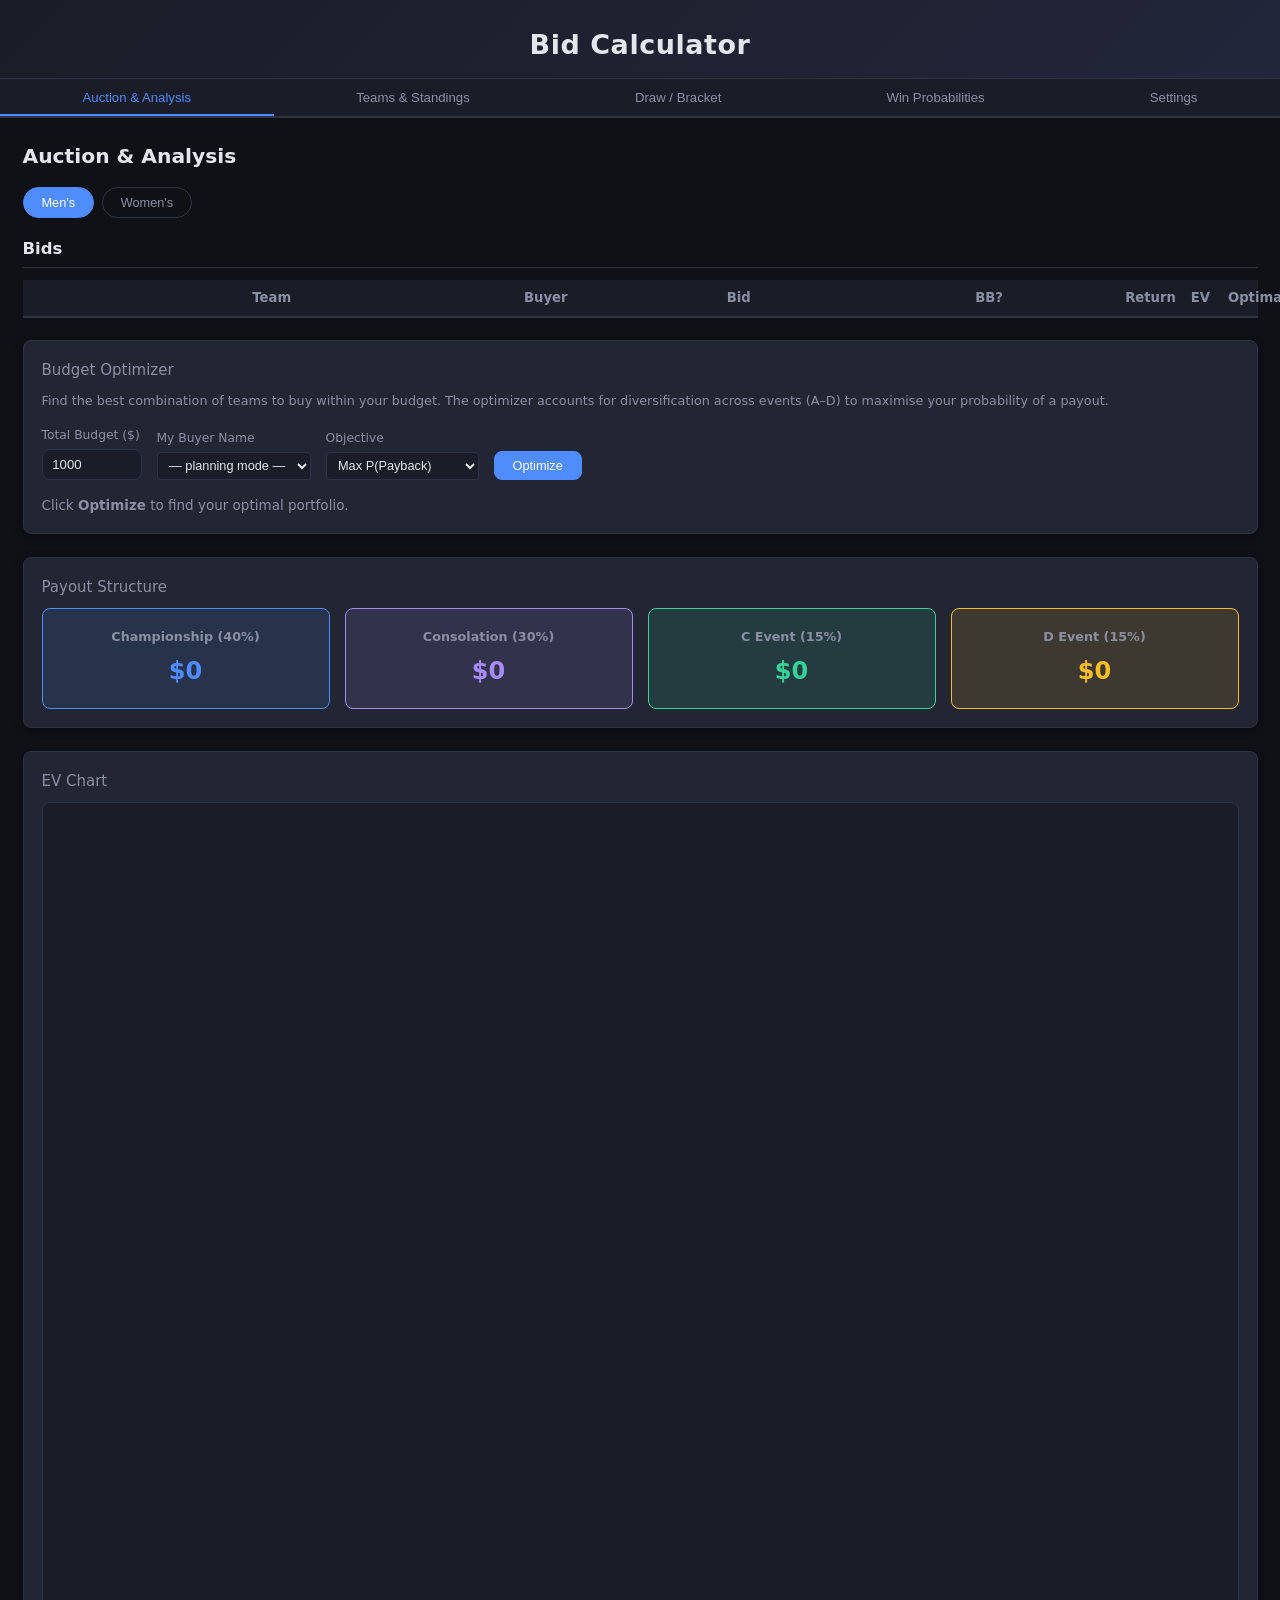
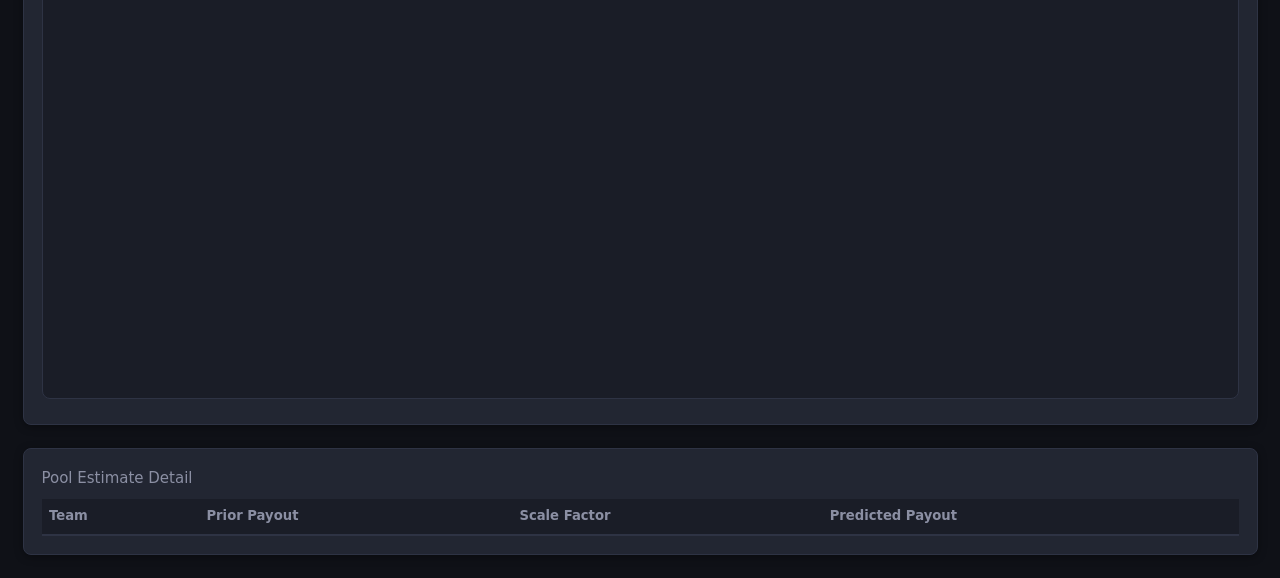
==== commit 182eaaf2: "feat: add target return percentage feature for bidding strategy - Introduced a new input field for s" ====
--- a/index.html
+++ b/index.html
@@ -114,7 +114,7 @@
             <th>BB?</th>
             <th>Return</th>
             <th>EV</th>
-            <th>Optimal</th>
+            <th id="bid-col-optimal">Optimal</th>
           </tr>
         </thead>
         <tbody></tbody>
@@ -249,12 +249,27 @@
 
 
       <div class="card">
+        <h3>Bidding Strategy</h3>
+        <div class="form-group">
+          <label>Target Return %</label>
+          <input type="number" id="set-target-return" value="0" min="0" max="100" step="5">
+        </div>
+        <div class="info-box" style="margin-top:.6rem;margin-bottom:0;">
+          <p>Scales the Optimal Bid down so you capture a positive return.
+          At 20%, a $200 break-even bid is shown as $167 — your expected profit
+          is 20% of what you paid.</p>
+        </div>
+      </div>
+
+      <div class="card">
         <h3>Odds Weights (Python script)</h3>
         <div class="info-box" style="margin-bottom:0;">
           <p>Win probabilities are computed offline via:<br>
           <code>python scripts/calculate_odds.py</code></p>
           <p style="margin-top:.4rem;">Configure weights with CLI flags:<br>
           <code>--standings-weight 0.7 --draw-weight 0.3</code></p>
+          <p style="margin-top:.4rem;">Bayesian shrinkage (default: 4 virtual games):<br>
+          <code>--alpha 4</code></p>
         </div>
       </div>
 
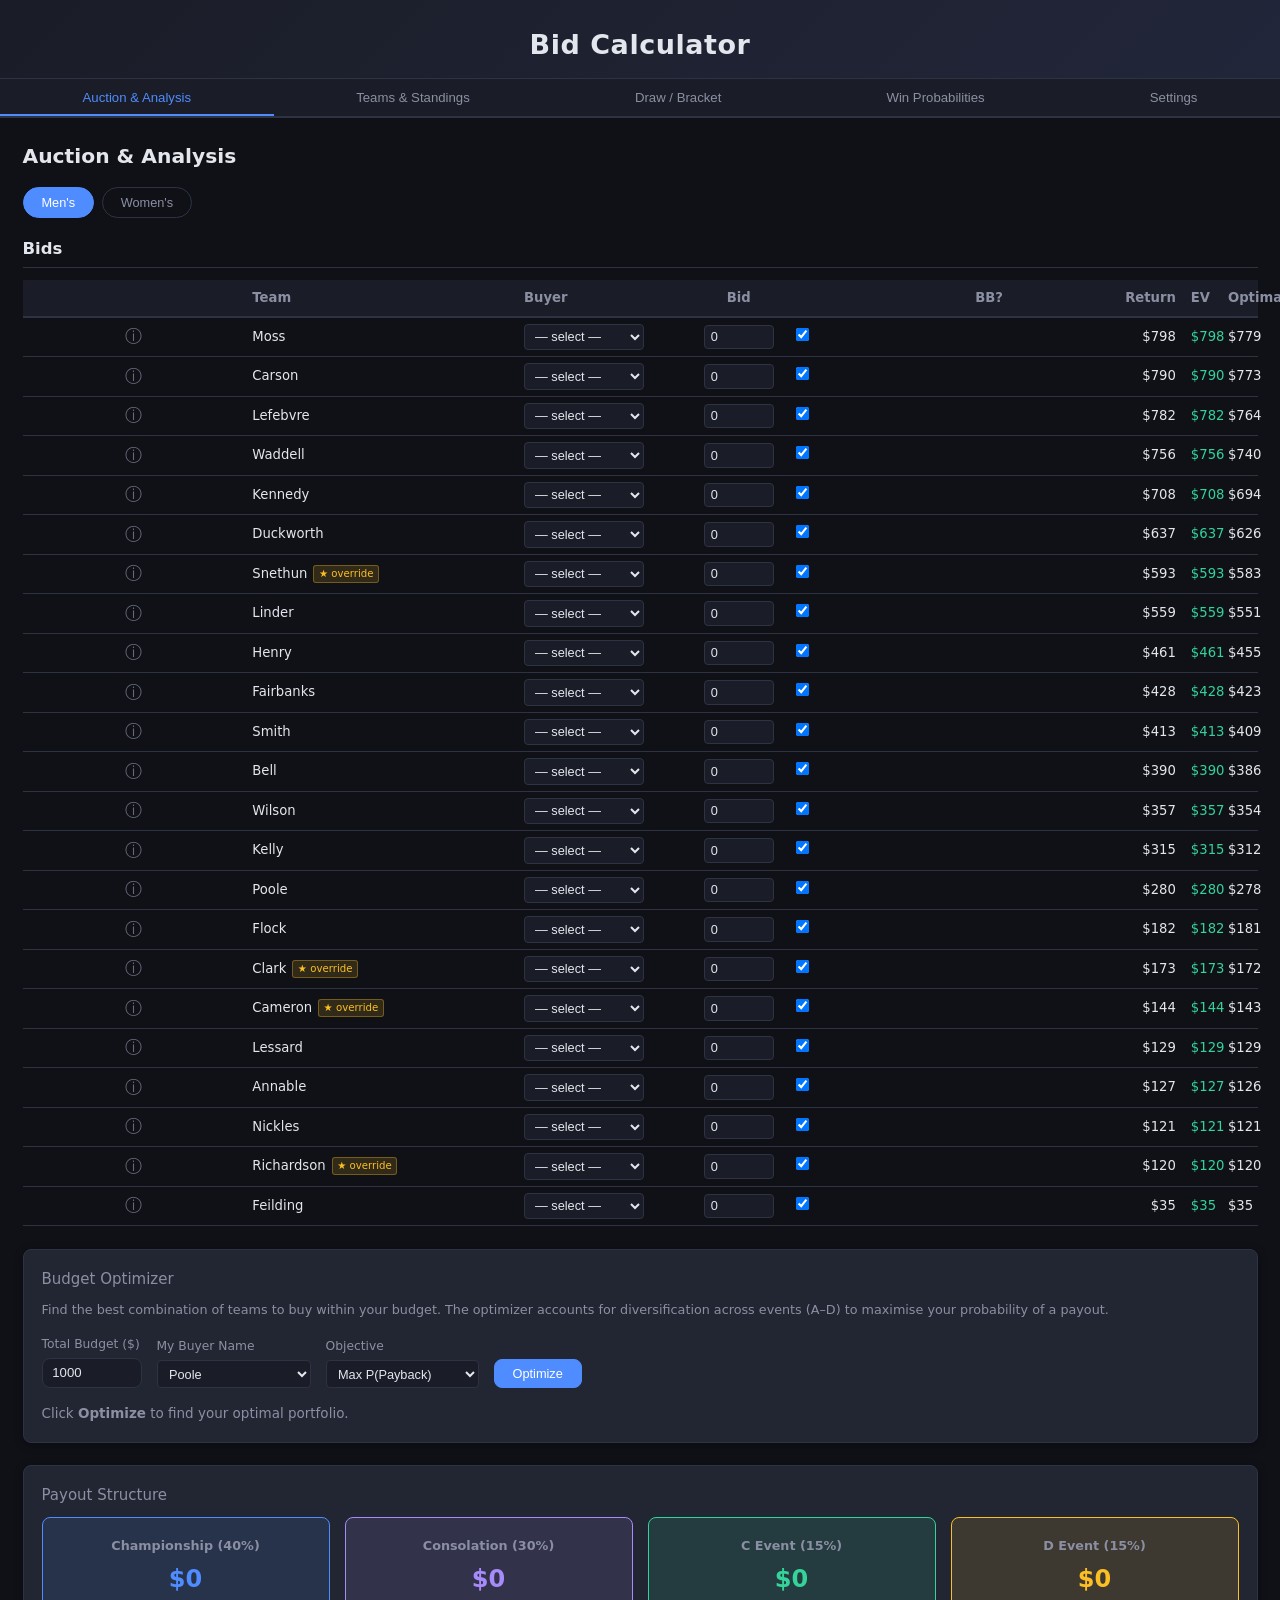
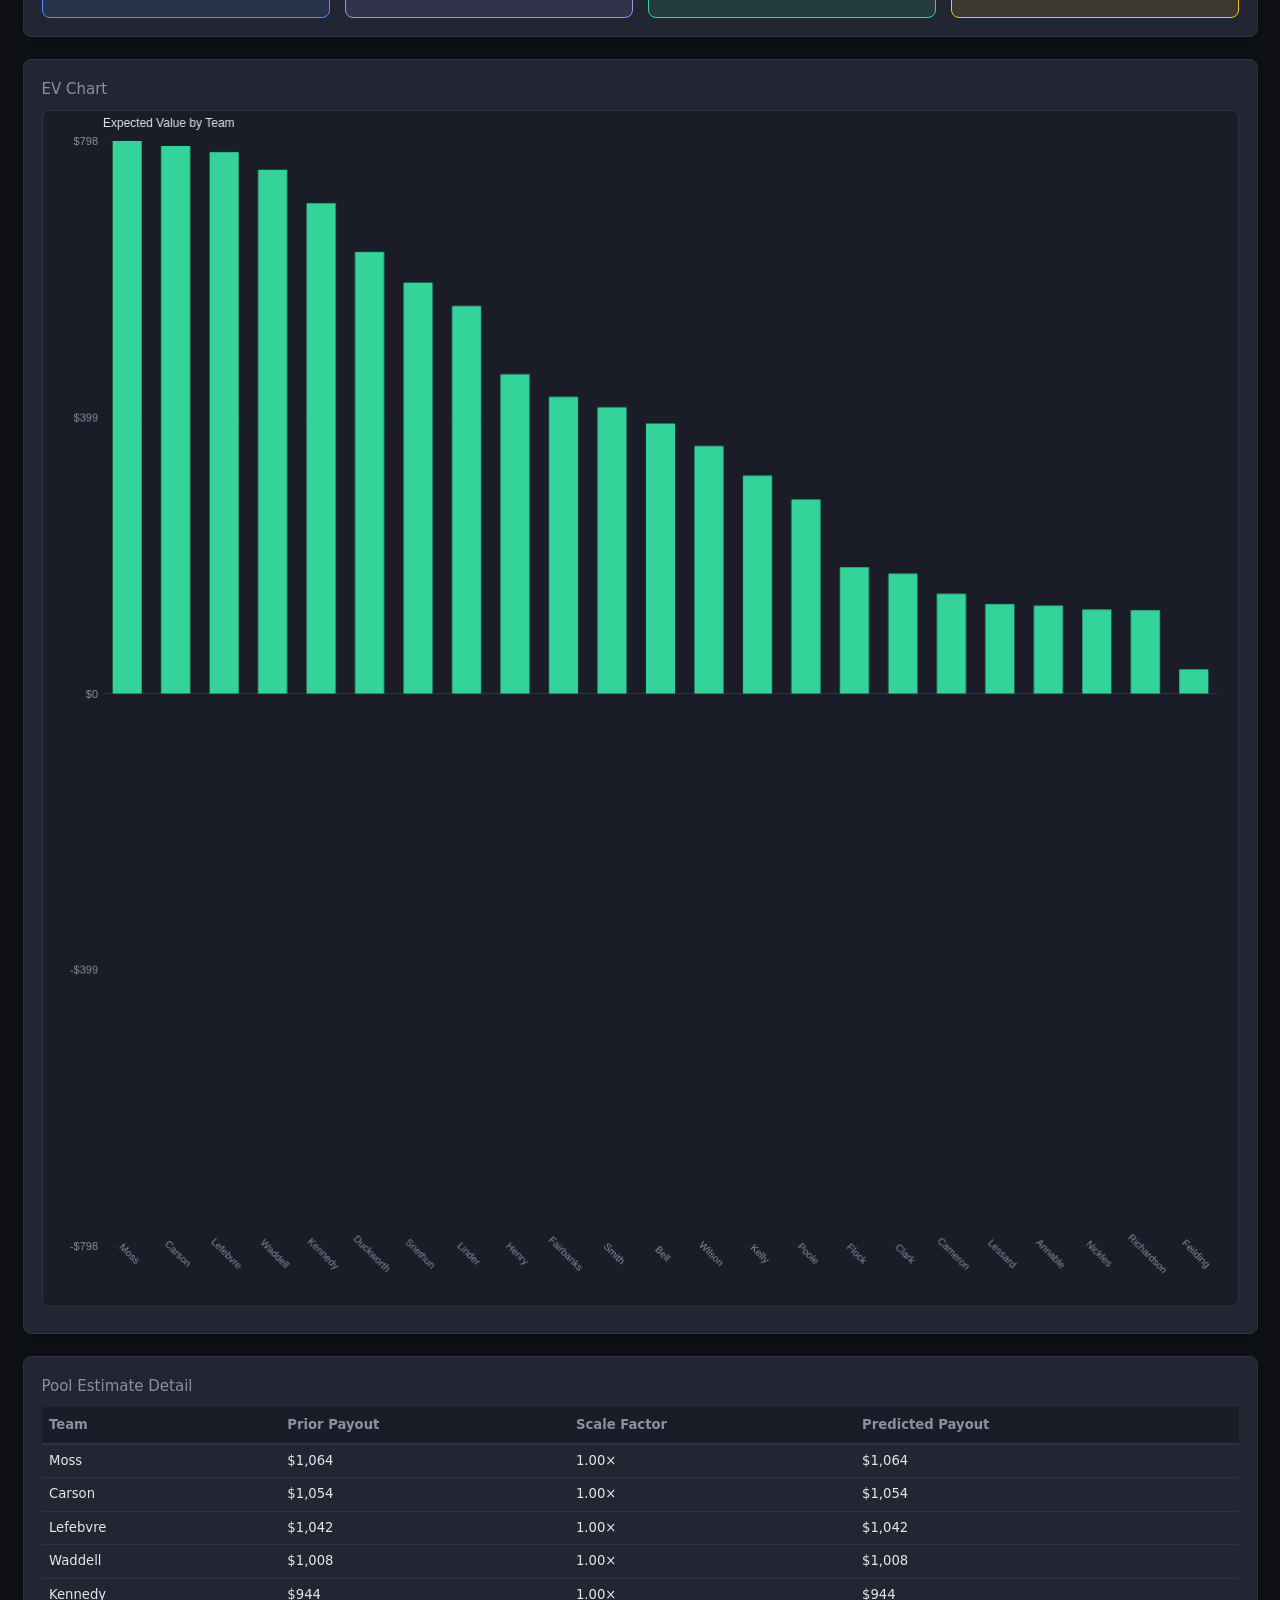
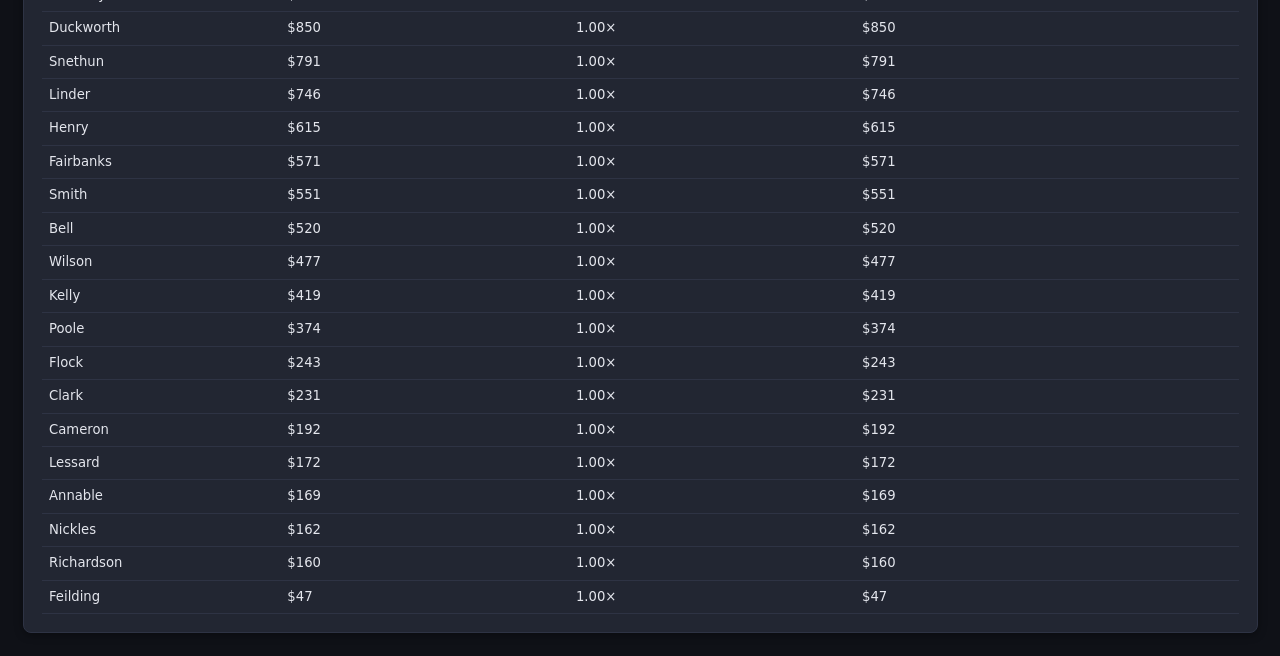
==== commit 53d73a6a: "feat: add 'Most Likely' event tab and functionality to display highest-probability opponents" ====
--- a/index.html
+++ b/index.html
@@ -59,6 +59,7 @@
       <button class="event-tab" data-event="c">C Event</button>
       <button class="event-tab" data-event="d">D Event</button>
       <button class="event-tab" data-event="path">Path to Win</button>
+      <button class="event-tab" data-event="likely">Most Likely</button>
     </div>
 
     <div id="bracket-container"></div>
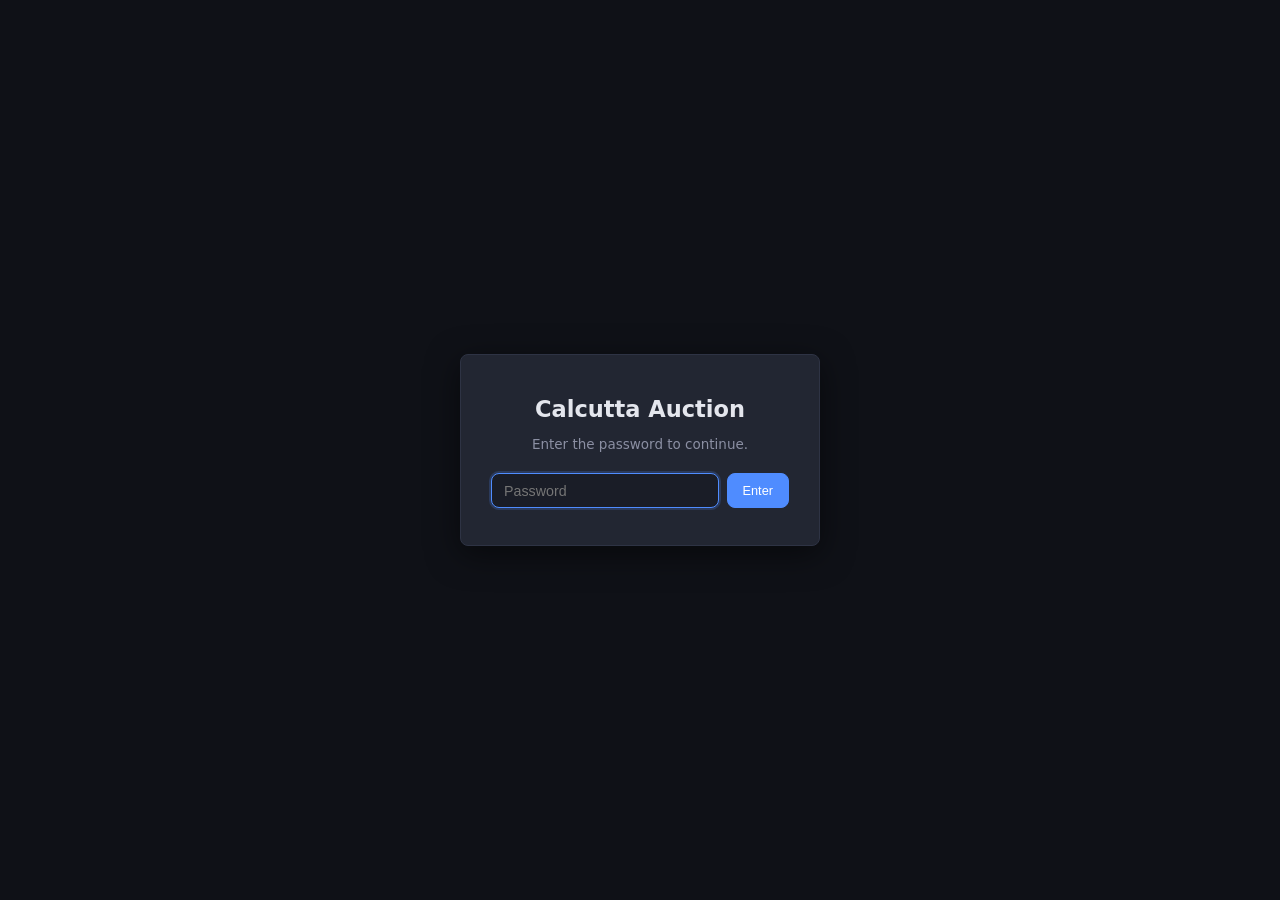
==== commit 6c9875fd: "feat: implement password gate with authentication logic and styling" ====
--- a/index.html
+++ b/index.html
@@ -7,6 +7,20 @@
   <link rel="stylesheet" href="css/styles.css">
 </head>
 <body>
+  <!-- ═══════════════════  PASSWORD GATE  ═══════════════════ -->
+  <div id="password-gate">
+    <div class="gate-box">
+      <h2>Calcutta Auction</h2>
+      <p>Enter the password to continue.</p>
+      <form id="gate-form">
+        <input type="password" id="gate-input" placeholder="Password" autocomplete="off" autofocus>
+        <button type="submit" class="btn btn-primary">Enter</button>
+      </form>
+      <p id="gate-error" class="gate-error" hidden>Incorrect password.</p>
+    </div>
+  </div>
+
+  <div id="app-content" style="display:none;">
   <header>
     <h1>Bid Calculator</h1>
   </header>
@@ -310,6 +324,49 @@
     </div>
   </div>
 
+  </div><!-- /app-content -->
+
+  <!-- Password gate script (runs before app scripts) -->
+  <script>
+  (function() {
+    'use strict';
+    // SHA-256 hash of "curling2026"
+    var HASH = 'c492f7b7f1bad1ba07c39985603b147ed1ab3640012c198835182cac2ce382df';
+    var gate = document.getElementById('password-gate');
+    var app = document.getElementById('app-content');
+    var form = document.getElementById('gate-form');
+    var input = document.getElementById('gate-input');
+    var error = document.getElementById('gate-error');
+
+    async function sha256(str) {
+      var buf = new TextEncoder().encode(str);
+      var hash = await crypto.subtle.digest('SHA-256', buf);
+      return Array.from(new Uint8Array(hash)).map(function(b) {
+        return b.toString(16).padStart(2, '0');
+      }).join('');
+    }
+
+    if (sessionStorage.getItem('calcutta_auth') === 'ok') {
+      gate.style.display = 'none';
+      app.style.display = '';
+    }
+
+    form.addEventListener('submit', async function(e) {
+      e.preventDefault();
+      var h = await sha256(input.value);
+      if (h === HASH) {
+        sessionStorage.setItem('calcutta_auth', 'ok');
+        gate.style.display = 'none';
+        app.style.display = '';
+      } else {
+        error.hidden = false;
+        input.value = '';
+        input.focus();
+      }
+    });
+  })();
+  </script>
+
   <!-- Scripts -->
   <script src="js/bundled-data.js"></script>
   <script src="js/pool-estimator.js"></script>
--- a/css/styles.css
+++ b/css/styles.css
@@ -22,6 +22,41 @@
   --shadow:    0 2px 8px rgba(0,0,0,.35);
 }
 
+/* ── Password Gate ── */
+#password-gate {
+  position: fixed;
+  inset: 0;
+  background: var(--bg);
+  display: flex;
+  align-items: center;
+  justify-content: center;
+  z-index: 9999;
+}
+.gate-box {
+  background: var(--card);
+  border: 1px solid var(--border);
+  border-radius: var(--radius);
+  padding: 2.5rem 2rem;
+  text-align: center;
+  box-shadow: 0 8px 32px rgba(0,0,0,.5);
+  width: 90%;
+  max-width: 360px;
+}
+.gate-box h2 { margin-bottom: .5rem; font-size: 1.5rem; }
+.gate-box p { color: var(--muted); font-size: .9rem; margin-bottom: 1.2rem; }
+#gate-form { display: flex; gap: .5rem; }
+#gate-input {
+  flex: 1;
+  padding: .55rem .8rem;
+  background: var(--surface);
+  border: 1px solid var(--border);
+  border-radius: var(--radius);
+  color: var(--text);
+  font-size: .95rem;
+}
+#gate-input:focus { outline: none; border-color: var(--primary); box-shadow: 0 0 0 2px rgba(79,140,255,.2); }
+.gate-error { color: var(--danger) !important; margin-top: .8rem !important; margin-bottom: 0 !important; font-size: .85rem !important; }
+
 *, *::before, *::after { box-sizing: border-box; margin: 0; padding: 0; }
 
 html { font-size: 15px; }
